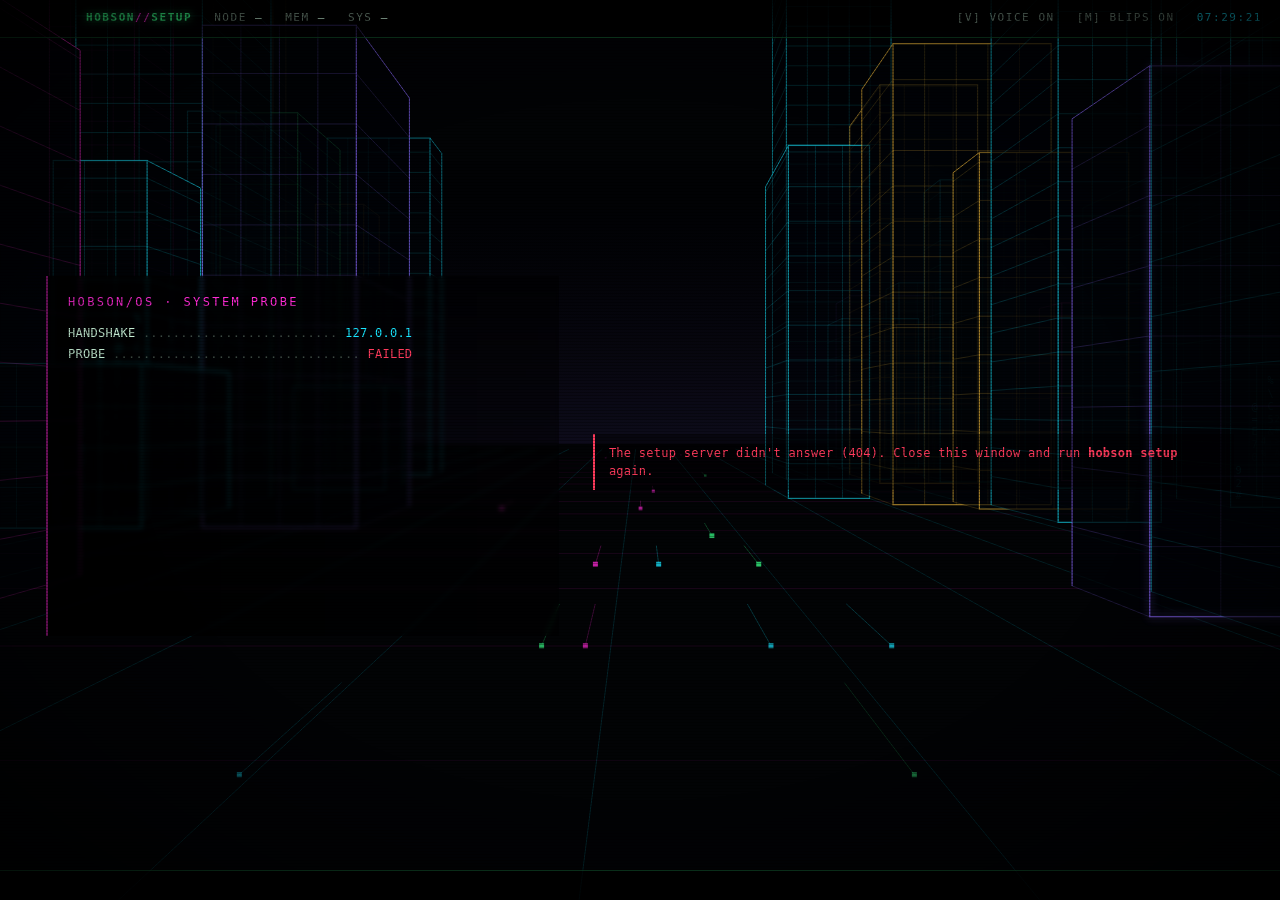
==== setup/ui/index.html @ dea203ab "A setup wizard, and a menu-bar icon for presence Installing opens a window with every choice: the en" ====
<!doctype html>
<html lang="en">
<head>
<meta charset="utf-8">
<meta name="viewport" content="width=device-width, initial-scale=1">
<title>Hobson Setup</title>
<link rel="stylesheet" href="wizard.css">
</head>
<body class="booting">
<canvas id="city" aria-hidden="true"></canvas>
<div id="app">
  <header id="top">
    <span class="brand">HOBSON<b>//</b>SETUP</span>
    <span>NODE <span class="v" id="t-node">—</span></span>
    <span>MEM <span class="v" id="t-mem">—</span></span>
    <span>SYS <span class="v" id="t-arch">—</span></span>
    <span class="sp"></span>
    <span class="sfx" id="t-voice">[V] VOICE ON</span>
    <span class="sfx" id="t-sfx">[M] BLIPS ON</span>
    <span class="clock" id="t-clock">--:--:--</span>
  </header>
  <nav id="rail"></nav>
  <main id="main"></main>
  <footer id="status">
    <div class="keys"><span><kbd>↑↓←→</kbd>MOVE</span><span><kbd>⏎</kbd>SELECT</span><span><kbd>ESC</kbd>BACK</span><span><kbd>P</kbd>PREVIEW VOICE</span></div>
    <div class="ticker" id="ticker"></div>
  </footer>
</div>
<script src="city.js"></script>
<script src="wizard.js"></script>
</body>
</html>
---- setup/ui/wizard.css ----
/* Hobson setup — a lo-fi terminal in a neon city.
   System monospace only: nothing is fetched, so the wizard looks the same
   offline, and no font host learns who is installing what. */

:root {
  --bg: #020305;
  --panel: rgba(4, 8, 12, 0.78);
  --panel-solid: #05090d;
  --ink: #d4ffe4;
  --dim: rgba(212, 255, 228, 0.52);
  --faint: rgba(212, 255, 228, 0.28);
  --green: #39ff88;
  --cyan: #19e6ff;
  --magenta: #ff2bd6;
  --violet: #8c6bff;
  --amber: #ffc640;
  --red: #ff3b5c;
  --line: rgba(57, 255, 136, 0.22);
  --line-hi: rgba(25, 230, 255, 0.75);
  --accent: var(--cyan);
  --mono: ui-monospace, "SF Mono", SFMono-Regular, Menlo, Monaco, "Cascadia Mono", monospace;
  color-scheme: dark;
}

* { box-sizing: border-box; }

html, body {
  margin: 0;
  height: 100%;
  overflow: hidden;
  background: var(--bg);
  color: var(--ink);
  font: 13px/1.5 var(--mono);
  letter-spacing: 0.02em;
  -webkit-font-smoothing: antialiased;
  user-select: none;
  cursor: default;
}

::selection { background: var(--magenta); color: #000; }

/* ── The city, and the glass in front of it ─────────────────────────── */

#city {
  position: fixed;
  inset: 0;
  width: 100%;
  height: 100%;
  z-index: 0;
  opacity: 0.55;
  transition: opacity 1.2s ease;
}
body.booting #city { opacity: 0.9; }

/* Scanlines, a vignette and a faint phosphor flicker: one layer each. */
body::after {
  content: "";
  position: fixed;
  inset: 0;
  z-index: 50;
  pointer-events: none;
  background:
    repeating-linear-gradient(to bottom, transparent 0, transparent 2px, rgba(0, 0, 0, 0.28) 2px, rgba(0, 0, 0, 0.28) 3px),
    radial-gradient(ellipse at center, transparent 55%, rgba(0, 0, 0, 0.72) 100%);
  animation: flicker 6s infinite steps(1);
}
@keyframes flicker {
  0%, 100% { opacity: 1; }
  41% { opacity: 0.93; }
  42% { opacity: 1; }
  77% { opacity: 0.96; }
  78% { opacity: 1; }
}

/* A slow bright band rolling down the tube. */
body::before {
  content: "";
  position: fixed;
  left: 0;
  right: 0;
  height: 18vh;
  top: -20vh;
  z-index: 49;
  pointer-events: none;
  background: linear-gradient(to bottom, transparent, rgba(25, 230, 255, 0.045), transparent);
  animation: roll 9s linear infinite;
}
@keyframes roll { to { top: 110vh; } }

/* ── Layout ─────────────────────────────────────────────────────────── */

#app {
  position: relative;
  z-index: 10;
  height: 100%;
  display: grid;
  grid-template-columns: 236px 1fr;
  grid-template-rows: 38px 1fr 30px;
  grid-template-areas: "top top" "rail main" "status status";
}

#top {
  grid-area: top;
  display: flex;
  align-items: center;
  gap: 22px;
  padding: 0 18px 0 86px; /* the traffic lights */
  border-bottom: 1px solid var(--line);
  background: linear-gradient(to bottom, rgba(0, 0, 0, 0.85), rgba(0, 0, 0, 0.55));
  font-size: 11px;
  color: var(--dim);
  text-transform: uppercase;
  letter-spacing: 0.14em;
  white-space: nowrap;
}
#top .brand { color: var(--green); font-weight: 700; text-shadow: 0 0 8px rgba(57, 255, 136, 0.7); }
#top .brand b { color: var(--magenta); text-shadow: 0 0 8px rgba(255, 43, 214, 0.8); }
#top .sp { flex: 1; }
#top .v { color: var(--ink); }
#top .clock { color: var(--cyan); }
#top .sfx { cursor: pointer; }
#top .sfx:hover { color: var(--ink); }

#rail {
  grid-area: rail;
  padding: 26px 0 20px 18px;
  background: linear-gradient(to right, rgba(0, 0, 0, 0.72), rgba(0, 0, 0, 0.35) 80%, transparent);
  display: flex;
  flex-direction: column;
  gap: 2px;
  transition: opacity 0.6s ease, transform 0.6s ease;
}
body.booting #rail, body.booting #status .keys { opacity: 0; transform: translateX(-12px); pointer-events: none; }

.rail-h {
  color: var(--faint);
  font-size: 10px;
  letter-spacing: 0.3em;
  margin: 0 0 12px 2px;
}
.mod {
  display: grid;
  grid-template-columns: 26px 1fr auto;
  align-items: center;
  padding: 7px 14px 7px 8px;
  color: var(--faint);
  font-size: 12px;
  letter-spacing: 0.16em;
  position: relative;
  border-left: 2px solid transparent;
  cursor: pointer;
  transition: color 0.2s, background 0.2s;
}
.mod:hover { color: var(--dim); }
.mod .n { font-size: 10px; color: var(--faint); }
.mod .st { font-size: 10px; letter-spacing: 0.05em; }
.mod.done { color: var(--dim); }
.mod.done .st { color: var(--green); }
.mod.skip .st { color: var(--faint); }
.mod.on {
  color: var(--ink);
  border-left-color: var(--accent);
  background: linear-gradient(to right, rgba(25, 230, 255, 0.14), transparent);
  text-shadow: 0 0 10px rgba(25, 230, 255, 0.6);
}
.mod.on .n { color: var(--accent); }
.mod.on .st { color: var(--accent); animation: blink 1s steps(1) infinite; }
.mod.locked { pointer-events: none; }

.rail-foot {
  margin-top: auto;
  padding: 12px 18px 0 10px;
  font-size: 10px;
  line-height: 1.7;
  color: var(--faint);
  letter-spacing: 0.08em;
}
.rail-foot .hex { color: rgba(25, 230, 255, 0.35); }

#main {
  grid-area: main;
  padding: 22px 26px 18px 10px;
  min-height: 0;
  display: flex;
}
body.booting #main { padding-left: 26px; grid-column: 1 / -1; }

#status {
  grid-area: status;
  display: flex;
  align-items: center;
  gap: 18px;
  padding: 0 18px;
  border-top: 1px solid var(--line);
  background: rgba(0, 0, 0, 0.7);
  font-size: 10.5px;
  color: var(--faint);
  letter-spacing: 0.12em;
  text-transform: uppercase;
  white-space: nowrap;
  overflow: hidden;
}
#status .keys { display: flex; gap: 18px; transition: opacity 0.6s; }
#status kbd {
  font: inherit;
  color: var(--ink);
  border: 1px solid var(--faint);
  padding: 0 5px;
  margin-right: 5px;
}
#status .ticker { flex: 1; text-align: right; overflow: hidden; text-overflow: ellipsis; color: rgba(57, 255, 136, 0.55); }

/* ── The terminal pane ──────────────────────────────────────────────── */

.pane {
  flex: 1;
  min-width: 0;
  display: flex;
  flex-direction: column;
  position: relative;
  border: 1px solid var(--line);
  background: var(--panel);
  backdrop-filter: blur(3px);
  -webkit-backdrop-filter: blur(3px);
  box-shadow: 0 0 0 1px rgba(0, 0, 0, 0.6), 0 0 40px rgba(25, 230, 255, 0.06) inset, 0 20px 60px rgba(0, 0, 0, 0.6);
}
/* Corner brackets. */
.pane::before, .pane::after {
  content: "";
  position: absolute;
  width: 16px;
  height: 16px;
  border: 2px solid var(--accent);
  pointer-events: none;
  filter: drop-shadow(0 0 4px var(--accent));
}
.pane::before { top: -2px; left: -2px; border-right: 0; border-bottom: 0; }
.pane::after { bottom: -2px; right: -2px; border-left: 0; border-top: 0; }

.pane-h {
  display: flex;
  align-items: center;
  gap: 14px;
  padding: 9px 16px;
  border-bottom: 1px solid var(--line);
  font-size: 11px;
  letter-spacing: 0.22em;
  color: var(--dim);
  text-transform: uppercase;
}
.pane-h .path { color: var(--accent); }
.pane-h .sp { flex: 1; }
.pane-h .dots i {
  display: inline-block;
  width: 7px;
  height: 7px;
  margin-left: 5px;
  background: var(--faint);
}
.pane-h .dots i:nth-child(1) { background: var(--magenta); box-shadow: 0 0 6px var(--magenta); }
.pane-h .dots i:nth-child(2) { background: var(--amber); box-shadow: 0 0 6px var(--amber); }
.pane-h .dots i:nth-child(3) { background: var(--green); box-shadow: 0 0 6px var(--green); }

.pane-b {
  flex: 1;
  min-height: 0;
  overflow-y: auto;
  padding: 22px 26px 18px;
  scrollbar-width: thin;
  scrollbar-color: var(--line) transparent;
}
.pane-b::-webkit-scrollbar { width: 6px; }
.pane-b::-webkit-scrollbar-thumb { background: var(--line); }

.pane-f {
  display: flex;
  align-items: center;
  gap: 12px;
  padding: 12px 16px;
  border-top: 1px solid var(--line);
}
.pane-f .sp { flex: 1; }
.pane-f .note { color: var(--faint); font-size: 11px; }

/* ── Type ───────────────────────────────────────────────────────────── */

.say {
  color: var(--green);
  font-size: 14px;
  margin: 0 0 22px;
  min-height: 1.5em;
  text-shadow: 0 0 8px rgba(57, 255, 136, 0.55);
}
.say .who { color: var(--magenta); text-shadow: 0 0 8px rgba(255, 43, 214, 0.6); margin-right: 8px; }
.say .cur, .cur {
  display: inline-block;
  width: 0.62em;
  height: 1.05em;
  vertical-align: -0.16em;
  margin-left: 2px;
  background: var(--green);
  box-shadow: 0 0 8px var(--green);
  animation: blink 1.05s steps(1) infinite;
}
@keyframes blink { 50% { opacity: 0; } }

h2.sec {
  margin: 24px 0 10px;
  font-size: 11px;
  font-weight: 400;
  letter-spacing: 0.3em;
  color: var(--dim);
  display: flex;
  align-items: center;
  gap: 12px;
}
h2.sec:first-of-type { margin-top: 0; }
h2.sec::after { content: ""; flex: 1; height: 1px; background: linear-gradient(to right, var(--line), transparent); }
h2.sec .hint { color: var(--faint); letter-spacing: 0.12em; }

p.lede { color: var(--dim); margin: 0 0 16px; max-width: 70ch; line-height: 1.65; }
.dim { color: var(--dim); }
.faint { color: var(--faint); }
.ok { color: var(--green); }
.warn { color: var(--amber); }
.bad { color: var(--red); }
.cy { color: var(--cyan); }
.mg { color: var(--magenta); }

/* ── Controls ───────────────────────────────────────────────────────── */

button { font: inherit; color: inherit; background: none; border: 0; padding: 0; text-align: left; cursor: pointer; }
button:focus { outline: none; }

.opt {
  position: relative;
  display: block;
  width: 100%;
  border: 1px solid var(--line);
  background: rgba(2, 4, 7, 0.72);
  backdrop-filter: blur(2px);
  -webkit-backdrop-filter: blur(2px);
  padding: 12px 14px;
  transition: border-color 0.15s, background 0.15s, box-shadow 0.15s;
  overflow: hidden;
}
.opt::before {
  /* the sweep on focus */
  content: "";
  position: absolute;
  inset: 0;
  background: linear-gradient(100deg, transparent 30%, rgba(25, 230, 255, 0.16) 50%, transparent 70%);
  transform: translateX(-100%);
  pointer-events: none;
}
.opt:hover { border-color: rgba(25, 230, 255, 0.45); }
.opt.focus {
  border-color: var(--cyan);
  box-shadow: 0 0 0 1px rgba(25, 230, 255, 0.35), 0 0 22px rgba(25, 230, 255, 0.18);
}
.opt.focus::before { animation: sweep 0.5s ease-out; }
@keyframes sweep { to { transform: translateX(100%); } }
.opt.sel {
  border-color: var(--green);
  background: linear-gradient(to right, rgba(57, 255, 136, 0.13), rgba(57, 255, 136, 0.03));
  box-shadow: 0 0 0 1px rgba(57, 255, 136, 0.3), 0 0 26px rgba(57, 255, 136, 0.14);
}
.opt.sel.focus { border-color: var(--cyan); box-shadow: 0 0 0 1px rgba(25, 230, 255, 0.5), 0 0 26px rgba(57, 255, 136, 0.2); }
.opt[disabled], .opt.off { opacity: 0.38; cursor: not-allowed; }

.grid { display: grid; gap: 12px; }
.g2 { grid-template-columns: repeat(2, 1fr); }
.g3 { grid-template-columns: repeat(3, 1fr); }
.g4 { grid-template-columns: repeat(4, 1fr); }

.card { min-height: 128px; display: flex; flex-direction: column; gap: 8px; }
.card .top { display: flex; align-items: baseline; gap: 10px; }
.card .key { color: var(--faint); font-size: 10px; }
.card .name { font-size: 15px; letter-spacing: 0.14em; font-weight: 700; color: var(--ink); }
.opt.sel .name { color: var(--green); text-shadow: 0 0 10px rgba(57, 255, 136, 0.6); }
.opt.focus .name { text-shadow: 0 0 10px rgba(25, 230, 255, 0.6); }
.card .desc { color: var(--dim); font-size: 12px; line-height: 1.55; flex: 1; }
.card .stats { display: flex; flex-wrap: wrap; gap: 4px 14px; font-size: 10.5px; color: var(--faint); letter-spacing: 0.08em; }
.card .stats b { color: var(--ink); font-weight: 400; }
.card .mark { position: absolute; top: 10px; right: 12px; font-size: 11px; color: var(--green); opacity: 0; }
.opt.sel .mark { opacity: 1; }

.tag {
  display: inline-block;
  font-size: 9.5px;
  letter-spacing: 0.16em;
  padding: 1px 6px;
  border: 1px solid currentColor;
  color: var(--dim);
  text-transform: uppercase;
  white-space: nowrap;
}
.tag.ok { color: var(--green); }
.tag.cy { color: var(--cyan); }
.tag.mg { color: var(--magenta); }
.tag.warn { color: var(--amber); }
.tag.bad { color: var(--red); }
.tag.fill { background: var(--green); color: #001a0c; border-color: var(--green); font-weight: 700; }

.meter { letter-spacing: -0.05em; }
.meter i { font-style: normal; color: var(--cyan); text-shadow: 0 0 6px rgba(25, 230, 255, 0.7); }
.meter u { text-decoration: none; color: var(--faint); }

/* Rows: toggles, models, devices. */
.row {
  display: grid;
  grid-template-columns: 34px 1fr auto;
  align-items: center;
  gap: 12px;
  padding: 11px 14px;
}
.row + .row { margin-top: 8px; }
.row .box { color: var(--faint); font-size: 13px; }
.opt.sel .box { color: var(--green); text-shadow: 0 0 8px var(--green); }
.row .t { font-size: 13px; letter-spacing: 0.1em; color: var(--ink); }
.row .d { color: var(--dim); font-size: 11.5px; margin-top: 2px; letter-spacing: 0.02em; }
.row .r { display: flex; gap: 8px; align-items: center; font-size: 11px; color: var(--faint); }

.seg { display: inline-flex; border: 1px solid var(--line); }
.seg button { padding: 5px 12px; font-size: 11px; letter-spacing: 0.14em; color: var(--dim); border-right: 1px solid var(--line); }
.seg button:last-child { border-right: 0; }
.seg button.sel { background: var(--green); color: #001a0c; font-weight: 700; }
.seg button.focus { box-shadow: inset 0 0 0 1px var(--cyan); color: var(--ink); }
.seg button.sel.focus { color: #001a0c; }

.chips { display: grid; grid-template-columns: repeat(auto-fill, minmax(150px, 1fr)); gap: 10px; }
.chip { padding: 10px 12px; display: flex; flex-direction: column; justify-content: flex-start; }
.chip .play { margin-top: auto; padding-top: 6px; }
.chip .name { font-size: 12.5px; letter-spacing: 0.12em; font-weight: 700; }
.chip .desc { color: var(--dim); font-size: 11px; line-height: 1.45; margin-top: 4px; min-height: 3em; }
.chip .play { margin-top: 6px; font-size: 10px; letter-spacing: 0.14em; color: var(--faint); }
.opt.focus .play { color: var(--cyan); }
.chip.speaking .play { color: var(--magenta); animation: blink 0.5s steps(1) infinite; }

.btn {
  display: inline-flex;
  align-items: center;
  gap: 10px;
  padding: 9px 18px;
  border: 1px solid var(--line-hi);
  color: var(--cyan);
  font-size: 12px;
  letter-spacing: 0.24em;
  text-transform: uppercase;
  background: rgba(25, 230, 255, 0.05);
  transition: background 0.15s, box-shadow 0.15s, color 0.15s;
}
.btn:hover, .btn.focus { background: rgba(25, 230, 255, 0.16); box-shadow: 0 0 20px rgba(25, 230, 255, 0.3); color: var(--ink); }
.btn.go { border-color: var(--green); color: var(--green); background: rgba(57, 255, 136, 0.06); }
.btn.go:hover, .btn.go.focus { background: var(--green); color: #001a0c; box-shadow: 0 0 26px rgba(57, 255, 136, 0.55); }
.btn.ghost { border-color: var(--line); color: var(--dim); background: none; }
.btn.ghost:hover, .btn.ghost.focus { color: var(--ink); border-color: var(--dim); box-shadow: none; background: rgba(255, 255, 255, 0.03); }
.btn[disabled] { opacity: 0.35; pointer-events: none; }
.btn .k { font-size: 10px; opacity: 0.6; letter-spacing: 0.1em; }

.field {
  display: flex;
  align-items: center;
  gap: 10px;
  border: 1px solid var(--line);
  background: rgba(0, 0, 0, 0.55);
  padding: 10px 12px;
}
.field.focus-within, .field:focus-within { border-color: var(--cyan); box-shadow: 0 0 18px rgba(25, 230, 255, 0.2); }
.field .p { color: var(--magenta); }
.field input {
  flex: 1;
  font: inherit;
  font-size: 13px;
  color: var(--green);
  background: none;
  border: 0;
  outline: none;
  caret-color: var(--green);
  letter-spacing: 0.08em;
  user-select: text;
}
.field input::placeholder { color: var(--faint); }

.box-note {
  border: 1px dashed var(--line);
  padding: 12px 14px;
  color: var(--dim);
  font-size: 11.5px;
  line-height: 1.65;
}
.box-note b { color: var(--ink); font-weight: 400; }
.box-note ul { margin: 6px 0 0; padding-left: 0; list-style: none; }
.box-note li::before { content: "› "; color: var(--cyan); }

.readout {
  font-size: 12px;
  padding: 10px 14px;
  border-left: 2px solid var(--line);
  background: rgba(0, 0, 0, 0.4);
  margin-top: 12px;
  min-height: 2.6em;
}
.readout.ok { border-left-color: var(--green); }
.readout.bad { border-left-color: var(--red); }
.readout.warn { border-left-color: var(--amber); }
.readout.busy { border-left-color: var(--cyan); }

.bar { white-space: pre; font-size: 12px; }
.bar i { font-style: normal; color: var(--green); text-shadow: 0 0 6px rgba(57, 255, 136, 0.6); }
.bar u { text-decoration: none; color: rgba(212, 255, 228, 0.14); }

/* ── Boot ───────────────────────────────────────────────────────────── */

.boot { flex: 1; display: grid; grid-template-columns: minmax(0, 1fr) minmax(0, 1.25fr); gap: 34px; align-items: center; padding: 0 20px; }
.bootlog {
  font-size: 12px;
  line-height: 1.75;
  color: var(--dim);
  align-self: center;
  min-height: 360px;
  padding: 16px 20px;
  border-left: 2px solid rgba(255, 43, 214, 0.5);
  background: linear-gradient(to right, rgba(0, 0, 0, 0.78), rgba(0, 0, 0, 0.45));
  backdrop-filter: blur(2px);
  -webkit-backdrop-filter: blur(2px);
}
.bootlog .l { white-space: pre; overflow: hidden; text-overflow: clip; }
.bootlog .l .k { color: var(--ink); }
.bootlog .l .v { float: right; }
.bootlog .head { color: var(--magenta); margin-bottom: 10px; letter-spacing: 0.2em; }

.hero { display: flex; flex-direction: column; gap: 22px; opacity: 0; transition: opacity 0.4s; }
.hero.in { opacity: 1; }

.logo { position: relative; margin: 0; line-height: 1; }
.logo pre {
  margin: 0;
  font: 700 17px/1.02 var(--mono);
  letter-spacing: 0;
  color: var(--ink);
  white-space: pre;
  text-shadow: 0 0 12px rgba(57, 255, 136, 0.55), 0 0 2px #fff;
}
.logo pre.c, .logo pre.m { position: absolute; inset: 0; mix-blend-mode: screen; opacity: 0.85; text-shadow: none; }
.logo pre.c { color: var(--cyan); transform: translate(-2px, 0); animation: jit-c 3.4s infinite steps(1); }
.logo pre.m { color: var(--magenta); transform: translate(2px, 0); animation: jit-m 3.4s infinite steps(1); }
.logo pre.main { position: relative; color: #eafff2; }
@keyframes jit-c {
  0%, 100% { transform: translate(-2px, 0); clip-path: inset(0 0 0 0); }
  12% { transform: translate(-7px, 1px); clip-path: inset(20% 0 55% 0); }
  13% { transform: translate(-2px, 0); clip-path: inset(0 0 0 0); }
  61% { transform: translate(5px, -1px); clip-path: inset(62% 0 8% 0); }
  62% { transform: translate(-2px, 0); clip-path: inset(0 0 0 0); }
}
@keyframes jit-m {
  0%, 100% { transform: translate(2px, 0); clip-path: inset(0 0 0 0); }
  12% { transform: translate(8px, -1px); clip-path: inset(48% 0 22% 0); }
  13% { transform: translate(2px, 0); clip-path: inset(0 0 0 0); }
  61% { transform: translate(-6px, 1px); clip-path: inset(5% 0 70% 0); }
  62% { transform: translate(2px, 0); clip-path: inset(0 0 0 0); }
}
.tagline { color: var(--dim); font-size: 13px; letter-spacing: 0.06em; line-height: 1.7; max-width: 58ch; }
.tagline b { color: var(--cyan); font-weight: 400; }

.modes { display: grid; grid-template-columns: 1fr 1fr; gap: 14px; }
.modes .opt { padding: 16px 18px; }
.modes .name { font-size: 18px; letter-spacing: 0.3em; }
.modes .desc { margin-top: 8px; }

/* ── Loadout (express) ──────────────────────────────────────────────── */

.loadout { display: grid; grid-template-columns: 150px 1fr auto; border: 1px solid var(--line); }
.loadout > div { padding: 8px 14px; border-bottom: 1px solid rgba(57, 255, 136, 0.1); }
.loadout > div:nth-last-child(-n+3) { border-bottom: 0; }
.loadout .k { color: var(--faint); letter-spacing: 0.2em; font-size: 11px; }
.loadout .v { color: var(--ink); letter-spacing: 0.06em; }
.loadout .v small { display: block; color: var(--dim); font-size: 11px; letter-spacing: 0.02em; margin-top: 2px; }
.loadout .x { text-align: right; }

/* ── Commit ─────────────────────────────────────────────────────────── */

.diff { font-size: 12.5px; line-height: 1.9; border: 1px solid var(--line); padding: 10px 16px; background: rgba(0, 0, 0, 0.4); }
.diff .a { color: var(--green); }
.diff .a::before { content: "+ "; }
.diff .s { color: var(--magenta); }
.diff .s::before { content: "# "; }
.diff .n { color: var(--faint); }
.diff .n::before { content: "= "; }
.diff .kk { display: inline-block; min-width: 25ch; color: var(--ink); }

.tasks { margin-top: 6px; }
.task { display: grid; grid-template-columns: 70px 1fr auto; gap: 12px; align-items: center; padding: 8px 0; border-bottom: 1px solid rgba(57, 255, 136, 0.08); font-size: 12.5px; }
.task .s { font-size: 11px; letter-spacing: 0.1em; color: var(--faint); }
.task.run .s { color: var(--cyan); }
.task.ok .s { color: var(--green); }
.task.fail .s { color: var(--red); }
.task.skip .s { color: var(--amber); }
.task .lbl { color: var(--ink); }
.task .lbl small { display: block; color: var(--dim); font-size: 11px; }
.task .bar { color: var(--faint); }

/* ── Phone ──────────────────────────────────────────────────────────── */

.phone-stage { display: grid; grid-template-columns: 240px 1fr; gap: 28px; align-items: center; }
.phone3d { height: 230px; perspective: 700px; display: grid; place-items: center; margin-top: -20px; }
.phone {
  width: 118px;
  height: 236px;
  position: relative;
  transform-style: preserve-3d;
  transform: rotateX(58deg) rotateZ(-24deg);
  transition: transform 0.9s cubic-bezier(0.6, -0.2, 0.3, 1.3);
}
.phone.down { transform: rotateX(58deg) rotateZ(-24deg) rotateY(180deg); }
.phone .face, .phone .back {
  position: absolute;
  inset: 0;
  border: 2px solid var(--cyan);
  border-radius: 16px;
  backface-visibility: hidden;
  box-shadow: 0 0 18px rgba(25, 230, 255, 0.5), inset 0 0 18px rgba(25, 230, 255, 0.25);
  background: repeating-linear-gradient(to bottom, rgba(25, 230, 255, 0.08) 0 1px, transparent 1px 9px), rgba(0, 10, 16, 0.8);
}
.phone .face::after {
  content: "CAM ON";
  position: absolute;
  inset: auto 0 44% 0;
  text-align: center;
  font-size: 11px;
  letter-spacing: 0.3em;
  color: var(--green);
  text-shadow: 0 0 8px var(--green);
}
.phone .face::before { content: ""; position: absolute; top: 10px; left: 50%; width: 10px; height: 10px; margin-left: -5px; border-radius: 50%; border: 2px solid var(--green); box-shadow: 0 0 8px var(--green); }
.phone .back { transform: rotateY(180deg); border-color: var(--magenta); box-shadow: 0 0 18px rgba(255, 43, 214, 0.5), inset 0 0 18px rgba(255, 43, 214, 0.25);
  background: repeating-linear-gradient(45deg, rgba(255, 43, 214, 0.1) 0 1px, transparent 1px 10px), rgba(16, 0, 12, 0.8); }
.phone .back::after { content: "CAM OFF"; position: absolute; inset: auto 0 44% 0; text-align: center; font-size: 11px; letter-spacing: 0.3em; color: var(--magenta); text-shadow: 0 0 8px var(--magenta); }
.phone-shadow { position: absolute; width: 150px; height: 60px; border-radius: 50%; background: radial-gradient(rgba(25, 230, 255, 0.25), transparent 70%); transform: translateY(120px); filter: blur(6px); }
.phone.unknown .face, .phone.unknown .back { border-color: var(--faint); box-shadow: none; }

.steps { display: flex; flex-direction: column; gap: 10px; }
.step { display: grid; grid-template-columns: 28px 1fr auto; gap: 10px; align-items: center; padding: 10px 14px; border: 1px solid var(--line); background: rgba(0, 0, 0, 0.35); }
.step .i { color: var(--faint); }
.step.now { border-color: var(--cyan); box-shadow: 0 0 18px rgba(25, 230, 255, 0.15); }
.step.now .i { color: var(--cyan); animation: blink 0.9s steps(1) infinite; }
.step.ok { border-color: rgba(57, 255, 136, 0.5); }
.step.ok .i { color: var(--green); }
.step .s { font-size: 11px; letter-spacing: 0.1em; }

/* ── Presence icons ─────────────────────────────────────────────────── */

.eye { width: 54px; height: 30px; position: relative; margin-bottom: 4px; }
.eye svg { width: 100%; height: 100%; overflow: visible; }
.eye .lid { fill: none; stroke: var(--cyan); stroke-width: 1.5; filter: drop-shadow(0 0 4px var(--cyan)); }
.eye .pupil { fill: var(--cyan); filter: drop-shadow(0 0 5px var(--cyan)); }
.eye.shut .pupil { opacity: 0; }
.eye.auto .pupil { animation: peek 5s infinite; }
@keyframes peek { 0%, 70%, 100% { opacity: 0; } 76%, 94% { opacity: 1; } }
.eye.cont .sweep { stroke: var(--magenta); stroke-width: 1; opacity: 0.8; transform-origin: 27px 15px; animation: spin 2.6s linear infinite; }
@keyframes spin { to { transform: rotate(360deg); } }

/* ── Final ──────────────────────────────────────────────────────────── */

.final { flex: 1; display: grid; place-items: center; text-align: center; }
.final > div {
  padding: 34px 56px 30px;
  background: radial-gradient(ellipse at center, rgba(0, 0, 0, 0.86) 0%, rgba(0, 0, 0, 0.7) 60%, transparent 100%);
}
.final .big {
  font-size: 44px;
  font-weight: 800;
  letter-spacing: 0.34em;
  color: var(--green);
  text-shadow: 0 0 18px rgba(57, 255, 136, 0.8), 3px 0 rgba(255, 43, 214, 0.6), -3px 0 rgba(25, 230, 255, 0.6);
  animation: breathe 3s ease-in-out infinite;
}
@keyframes breathe { 50% { text-shadow: 0 0 30px rgba(57, 255, 136, 1), 4px 0 rgba(255, 43, 214, 0.7), -4px 0 rgba(25, 230, 255, 0.7); } }
.final .sub { color: var(--dim); margin-top: 14px; letter-spacing: 0.12em; }
.final .sum { margin: 26px auto 0; text-align: left; display: inline-grid; grid-template-columns: auto auto; gap: 4px 28px; font-size: 12px; }
.final .sum .k { color: var(--faint); letter-spacing: 0.2em; }

/* ── Transitions ────────────────────────────────────────────────────── */

.glitch-out { animation: tear 0.22s steps(4) forwards; }
@keyframes tear {
  0% { clip-path: inset(0 0 0 0); transform: none; filter: none; }
  25% { clip-path: inset(10% 0 60% 0); transform: translateX(-14px); filter: hue-rotate(90deg); }
  50% { clip-path: inset(55% 0 12% 0); transform: translateX(12px); filter: hue-rotate(200deg) saturate(3); }
  75% { clip-path: inset(30% 0 40% 0); transform: translateX(-6px); }
  100% { clip-path: inset(50% 0 50% 0); transform: none; opacity: 0; }
}
.glitch-in { animation: untear 0.32s steps(5); }
@keyframes untear {
  0% { clip-path: inset(48% 0 48% 0); opacity: 0.2; transform: translateX(8px); filter: saturate(3) hue-rotate(-60deg); }
  40% { clip-path: inset(20% 0 30% 0); opacity: 0.8; transform: translateX(-6px); }
  70% { clip-path: inset(0 0 8% 0); transform: translateX(3px); }
  100% { clip-path: inset(0 0 0 0); opacity: 1; transform: none; filter: none; }
}

body.hack #city { filter: hue-rotate(0deg) saturate(2); animation: hack 1.2s linear 3; opacity: 1; }
@keyframes hack { to { filter: hue-rotate(360deg) saturate(2); } }

.toast {
  position: fixed;
  z-index: 60;
  left: 50%;
  top: 56px;
  transform: translateX(-50%);
  padding: 8px 18px;
  border: 1px solid var(--magenta);
  color: var(--magenta);
  background: rgba(10, 0, 8, 0.9);
  letter-spacing: 0.3em;
  font-size: 12px;
  text-shadow: 0 0 8px var(--magenta);
  box-shadow: 0 0 26px rgba(255, 43, 214, 0.4);
  animation: toast 2.4s forwards;
  pointer-events: none;
}
@keyframes toast { 0% { opacity: 0; top: 40px; } 10%, 80% { opacity: 1; top: 56px; } 100% { opacity: 0; } }

@media (prefers-reduced-motion: reduce) {
  *, *::before, *::after { animation-duration: 0.001s !important; animation-iteration-count: 1 !important; transition-duration: 0.001s !important; }
}
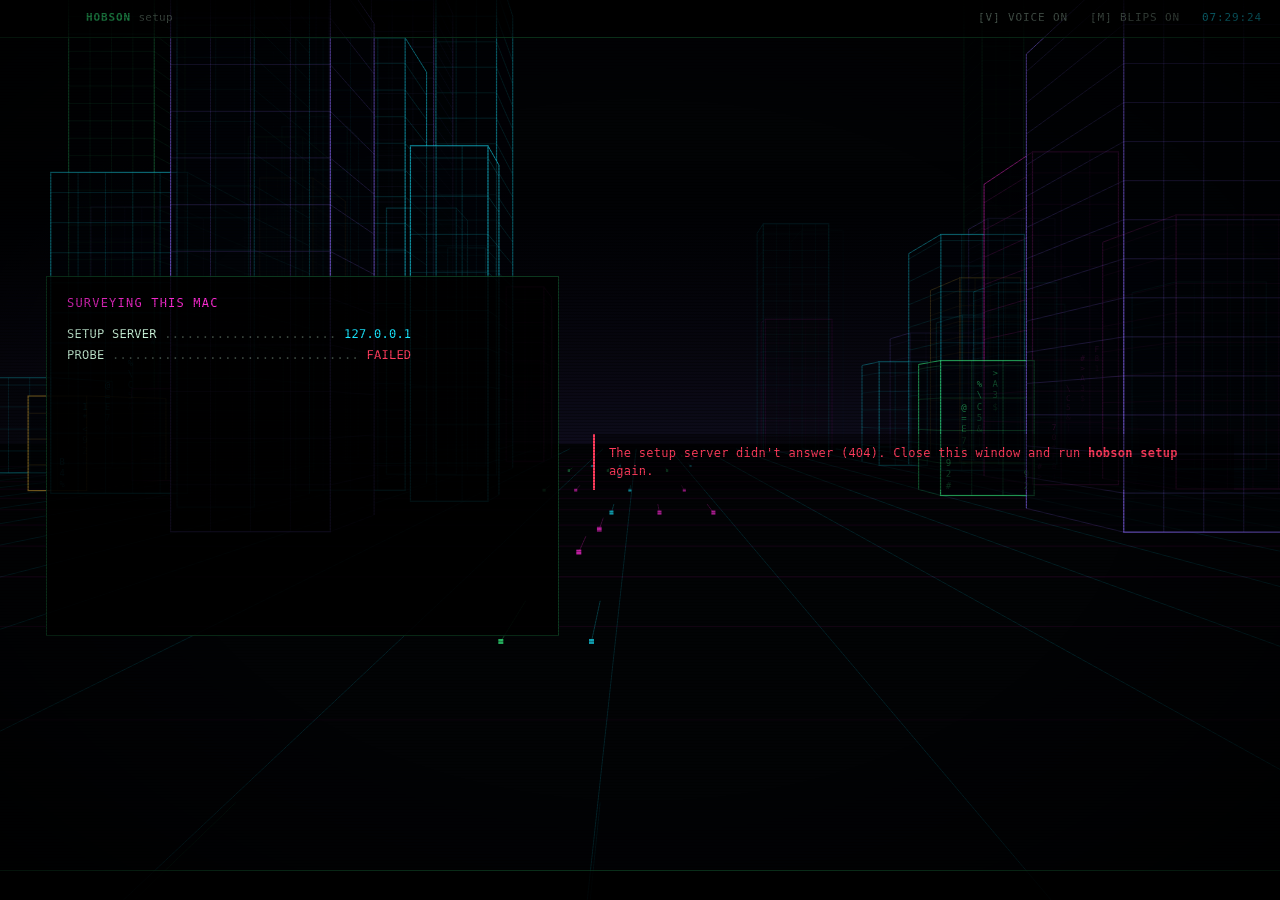
==== commit 1bb5f8ba: "A quieter setup wizard with pictures, a sandbox, and guarded TTS daemons" ====
--- a/setup/ui/index.html
+++ b/setup/ui/index.html
@@ -10,10 +10,8 @@
 <canvas id="city" aria-hidden="true"></canvas>
 <div id="app">
   <header id="top">
-    <span class="brand">HOBSON<b>//</b>SETUP</span>
-    <span>NODE <span class="v" id="t-node">—</span></span>
-    <span>MEM <span class="v" id="t-mem">—</span></span>
-    <span>SYS <span class="v" id="t-arch">—</span></span>
+    <span class="brand">HOBSON <b>setup</b></span>
+    <span class="v" id="t-node"></span>
     <span class="sp"></span>
     <span class="sfx" id="t-voice">[V] VOICE ON</span>
     <span class="sfx" id="t-sfx">[M] BLIPS ON</span>
@@ -27,6 +25,7 @@
   </footer>
 </div>
 <script src="city.js"></script>
+<script src="art.js"></script>
 <script src="wizard.js"></script>
 </body>
 </html>
--- a/setup/ui/wizard.css
+++ b/setup/ui/wizard.css
@@ -4,7 +4,7 @@
 
 :root {
   --bg: #020305;
-  --panel: rgba(4, 8, 12, 0.78);
+  --panel: rgba(3, 6, 9, 0.93);
   --panel-solid: #05090d;
   --ink: #d4ffe4;
   --dim: rgba(212, 255, 228, 0.52);
@@ -72,20 +72,6 @@
   78% { opacity: 1; }
 }
 
-/* A slow bright band rolling down the tube. */
-body::before {
-  content: "";
-  position: fixed;
-  left: 0;
-  right: 0;
-  height: 18vh;
-  top: -20vh;
-  z-index: 49;
-  pointer-events: none;
-  background: linear-gradient(to bottom, transparent, rgba(25, 230, 255, 0.045), transparent);
-  animation: roll 9s linear infinite;
-}
-@keyframes roll { to { top: 110vh; } }
 
 /* ── Layout ─────────────────────────────────────────────────────────── */
 
@@ -110,11 +96,11 @@
   font-size: 11px;
   color: var(--dim);
   text-transform: uppercase;
-  letter-spacing: 0.14em;
+  letter-spacing: 0.08em;
   white-space: nowrap;
 }
-#top .brand { color: var(--green); font-weight: 700; text-shadow: 0 0 8px rgba(57, 255, 136, 0.7); }
-#top .brand b { color: var(--magenta); text-shadow: 0 0 8px rgba(255, 43, 214, 0.8); }
+#top .brand { color: var(--green); font-weight: 700; }
+#top .brand b { color: var(--dim); font-weight: 400; text-transform: none; letter-spacing: 0.02em; }
 #top .sp { flex: 1; }
 #top .v { color: var(--ink); }
 #top .clock { color: var(--cyan); }
@@ -135,7 +121,7 @@
 .rail-h {
   color: var(--faint);
   font-size: 10px;
-  letter-spacing: 0.3em;
+  letter-spacing: 0.12em;
   margin: 0 0 12px 2px;
 }
 .mod {
@@ -145,7 +131,7 @@
   padding: 7px 14px 7px 8px;
   color: var(--faint);
   font-size: 12px;
-  letter-spacing: 0.16em;
+  letter-spacing: 0.08em;
   position: relative;
   border-left: 2px solid transparent;
   cursor: pointer;
@@ -157,14 +143,8 @@
 .mod.done { color: var(--dim); }
 .mod.done .st { color: var(--green); }
 .mod.skip .st { color: var(--faint); }
-.mod.on {
-  color: var(--ink);
-  border-left-color: var(--accent);
-  background: linear-gradient(to right, rgba(25, 230, 255, 0.14), transparent);
-  text-shadow: 0 0 10px rgba(25, 230, 255, 0.6);
-}
-.mod.on .n { color: var(--accent); }
-.mod.on .st { color: var(--accent); animation: blink 1s steps(1) infinite; }
+.mod.on { color: #00161a; border-left-color: var(--accent); background: var(--accent); }
+.mod.on .n, .mod.on .st { color: #00161a; }
 .mod.locked { pointer-events: none; }
 
 .rail-foot {
@@ -195,7 +175,7 @@
   background: rgba(0, 0, 0, 0.7);
   font-size: 10.5px;
   color: var(--faint);
-  letter-spacing: 0.12em;
+  letter-spacing: 0.06em;
   text-transform: uppercase;
   white-space: nowrap;
   overflow: hidden;
@@ -220,22 +200,8 @@
   position: relative;
   border: 1px solid var(--line);
   background: var(--panel);
-  backdrop-filter: blur(3px);
-  -webkit-backdrop-filter: blur(3px);
-  box-shadow: 0 0 0 1px rgba(0, 0, 0, 0.6), 0 0 40px rgba(25, 230, 255, 0.06) inset, 0 20px 60px rgba(0, 0, 0, 0.6);
-}
-/* Corner brackets. */
-.pane::before, .pane::after {
-  content: "";
-  position: absolute;
-  width: 16px;
-  height: 16px;
-  border: 2px solid var(--accent);
-  pointer-events: none;
-  filter: drop-shadow(0 0 4px var(--accent));
-}
-.pane::before { top: -2px; left: -2px; border-right: 0; border-bottom: 0; }
-.pane::after { bottom: -2px; right: -2px; border-left: 0; border-top: 0; }
+  box-shadow: 0 20px 60px rgba(0, 0, 0, 0.6);
+}
 
 .pane-h {
   display: flex;
@@ -244,22 +210,13 @@
   padding: 9px 16px;
   border-bottom: 1px solid var(--line);
   font-size: 11px;
-  letter-spacing: 0.22em;
+  letter-spacing: 0.1em;
   color: var(--dim);
   text-transform: uppercase;
 }
 .pane-h .path { color: var(--accent); }
 .pane-h .sp { flex: 1; }
-.pane-h .dots i {
-  display: inline-block;
-  width: 7px;
-  height: 7px;
-  margin-left: 5px;
-  background: var(--faint);
-}
-.pane-h .dots i:nth-child(1) { background: var(--magenta); box-shadow: 0 0 6px var(--magenta); }
-.pane-h .dots i:nth-child(2) { background: var(--amber); box-shadow: 0 0 6px var(--amber); }
-.pane-h .dots i:nth-child(3) { background: var(--green); box-shadow: 0 0 6px var(--green); }
+.pane-h .of { color: var(--faint); text-transform: none; letter-spacing: 0.02em; }
 
 .pane-b {
   flex: 1;
@@ -289,9 +246,9 @@
   font-size: 14px;
   margin: 0 0 22px;
   min-height: 1.5em;
-  text-shadow: 0 0 8px rgba(57, 255, 136, 0.55);
-}
-.say .who { color: var(--magenta); text-shadow: 0 0 8px rgba(255, 43, 214, 0.6); margin-right: 8px; }
+  text-shadow: 0 0 6px rgba(57, 255, 136, 0.35);
+}
+.say .who { color: var(--magenta); margin-right: 8px; }
 .say .cur, .cur {
   display: inline-block;
   width: 0.62em;
@@ -308,15 +265,15 @@
   margin: 24px 0 10px;
   font-size: 11px;
   font-weight: 400;
-  letter-spacing: 0.3em;
+  letter-spacing: 0.12em;
   color: var(--dim);
   display: flex;
   align-items: center;
   gap: 12px;
 }
 h2.sec:first-of-type { margin-top: 0; }
-h2.sec::after { content: ""; flex: 1; height: 1px; background: linear-gradient(to right, var(--line), transparent); }
-h2.sec .hint { color: var(--faint); letter-spacing: 0.12em; }
+h2.sec::after { content: ""; flex: 1; height: 1px; background: var(--line); }
+h2.sec .hint { color: var(--faint); letter-spacing: 0.01em; }
 
 p.lede { color: var(--dim); margin: 0 0 16px; max-width: 70ch; line-height: 1.65; }
 .dim { color: var(--dim); }
@@ -337,35 +294,15 @@
   display: block;
   width: 100%;
   border: 1px solid var(--line);
-  background: rgba(2, 4, 7, 0.72);
-  backdrop-filter: blur(2px);
-  -webkit-backdrop-filter: blur(2px);
+  background: rgba(2, 4, 7, 0.9);
   padding: 12px 14px;
   transition: border-color 0.15s, background 0.15s, box-shadow 0.15s;
   overflow: hidden;
 }
-.opt::before {
-  /* the sweep on focus */
-  content: "";
-  position: absolute;
-  inset: 0;
-  background: linear-gradient(100deg, transparent 30%, rgba(25, 230, 255, 0.16) 50%, transparent 70%);
-  transform: translateX(-100%);
-  pointer-events: none;
-}
 .opt:hover { border-color: rgba(25, 230, 255, 0.45); }
-.opt.focus {
-  border-color: var(--cyan);
-  box-shadow: 0 0 0 1px rgba(25, 230, 255, 0.35), 0 0 22px rgba(25, 230, 255, 0.18);
-}
-.opt.focus::before { animation: sweep 0.5s ease-out; }
-@keyframes sweep { to { transform: translateX(100%); } }
-.opt.sel {
-  border-color: var(--green);
-  background: linear-gradient(to right, rgba(57, 255, 136, 0.13), rgba(57, 255, 136, 0.03));
-  box-shadow: 0 0 0 1px rgba(57, 255, 136, 0.3), 0 0 26px rgba(57, 255, 136, 0.14);
-}
-.opt.sel.focus { border-color: var(--cyan); box-shadow: 0 0 0 1px rgba(25, 230, 255, 0.5), 0 0 26px rgba(57, 255, 136, 0.2); }
+.opt.focus { border-color: var(--cyan); box-shadow: 0 0 0 1px var(--cyan); }
+.opt.sel { border-color: var(--green); background: rgba(57, 255, 136, 0.08); }
+.opt.sel.focus { border-color: var(--cyan); box-shadow: 0 0 0 1px var(--cyan); }
 .opt[disabled], .opt.off { opacity: 0.38; cursor: not-allowed; }
 
 .grid { display: grid; gap: 12px; }
@@ -376,9 +313,8 @@
 .card { min-height: 128px; display: flex; flex-direction: column; gap: 8px; }
 .card .top { display: flex; align-items: baseline; gap: 10px; }
 .card .key { color: var(--faint); font-size: 10px; }
-.card .name { font-size: 15px; letter-spacing: 0.14em; font-weight: 700; color: var(--ink); }
-.opt.sel .name { color: var(--green); text-shadow: 0 0 10px rgba(57, 255, 136, 0.6); }
-.opt.focus .name { text-shadow: 0 0 10px rgba(25, 230, 255, 0.6); }
+.card .name { font-size: 15px; letter-spacing: 0.06em; font-weight: 700; color: var(--ink); }
+.opt.sel .name { color: var(--green); }
 .card .desc { color: var(--dim); font-size: 12px; line-height: 1.55; flex: 1; }
 .card .stats { display: flex; flex-wrap: wrap; gap: 4px 14px; font-size: 10.5px; color: var(--faint); letter-spacing: 0.08em; }
 .card .stats b { color: var(--ink); font-weight: 400; }
@@ -388,7 +324,7 @@
 .tag {
   display: inline-block;
   font-size: 9.5px;
-  letter-spacing: 0.16em;
+  letter-spacing: 0.06em;
   padding: 1px 6px;
   border: 1px solid currentColor;
   color: var(--dim);
@@ -403,7 +339,7 @@
 .tag.fill { background: var(--green); color: #001a0c; border-color: var(--green); font-weight: 700; }
 
 .meter { letter-spacing: -0.05em; }
-.meter i { font-style: normal; color: var(--cyan); text-shadow: 0 0 6px rgba(25, 230, 255, 0.7); }
+.meter i { font-style: normal; color: var(--cyan); }
 .meter u { text-decoration: none; color: var(--faint); }
 
 /* Rows: toggles, models, devices. */
@@ -416,13 +352,13 @@
 }
 .row + .row { margin-top: 8px; }
 .row .box { color: var(--faint); font-size: 13px; }
-.opt.sel .box { color: var(--green); text-shadow: 0 0 8px var(--green); }
-.row .t { font-size: 13px; letter-spacing: 0.1em; color: var(--ink); }
+.opt.sel .box { color: var(--green); }
+.row .t { font-size: 13px; letter-spacing: 0.05em; color: var(--ink); }
 .row .d { color: var(--dim); font-size: 11.5px; margin-top: 2px; letter-spacing: 0.02em; }
 .row .r { display: flex; gap: 8px; align-items: center; font-size: 11px; color: var(--faint); }
 
 .seg { display: inline-flex; border: 1px solid var(--line); }
-.seg button { padding: 5px 12px; font-size: 11px; letter-spacing: 0.14em; color: var(--dim); border-right: 1px solid var(--line); }
+.seg button { padding: 5px 12px; font-size: 11px; letter-spacing: 0.06em; color: var(--dim); border-right: 1px solid var(--line); }
 .seg button:last-child { border-right: 0; }
 .seg button.sel { background: var(--green); color: #001a0c; font-weight: 700; }
 .seg button.focus { box-shadow: inset 0 0 0 1px var(--cyan); color: var(--ink); }
@@ -431,9 +367,9 @@
 .chips { display: grid; grid-template-columns: repeat(auto-fill, minmax(150px, 1fr)); gap: 10px; }
 .chip { padding: 10px 12px; display: flex; flex-direction: column; justify-content: flex-start; }
 .chip .play { margin-top: auto; padding-top: 6px; }
-.chip .name { font-size: 12.5px; letter-spacing: 0.12em; font-weight: 700; }
+.chip .name { font-size: 12.5px; letter-spacing: 0.05em; font-weight: 700; }
 .chip .desc { color: var(--dim); font-size: 11px; line-height: 1.45; margin-top: 4px; min-height: 3em; }
-.chip .play { margin-top: 6px; font-size: 10px; letter-spacing: 0.14em; color: var(--faint); }
+.chip .play { margin-top: 6px; font-size: 10px; letter-spacing: 0.04em; color: var(--faint); }
 .opt.focus .play { color: var(--cyan); }
 .chip.speaking .play { color: var(--magenta); animation: blink 0.5s steps(1) infinite; }
 
@@ -445,14 +381,14 @@
   border: 1px solid var(--line-hi);
   color: var(--cyan);
   font-size: 12px;
-  letter-spacing: 0.24em;
+  letter-spacing: 0.1em;
   text-transform: uppercase;
   background: rgba(25, 230, 255, 0.05);
-  transition: background 0.15s, box-shadow 0.15s, color 0.15s;
-}
-.btn:hover, .btn.focus { background: rgba(25, 230, 255, 0.16); box-shadow: 0 0 20px rgba(25, 230, 255, 0.3); color: var(--ink); }
+  transition: background 0.15s, color 0.15s;
+}
+.btn:hover, .btn.focus { background: rgba(25, 230, 255, 0.16); color: var(--ink); }
 .btn.go { border-color: var(--green); color: var(--green); background: rgba(57, 255, 136, 0.06); }
-.btn.go:hover, .btn.go.focus { background: var(--green); color: #001a0c; box-shadow: 0 0 26px rgba(57, 255, 136, 0.55); }
+.btn.go:hover, .btn.go.focus { background: var(--green); color: #001a0c; }
 .btn.ghost { border-color: var(--line); color: var(--dim); background: none; }
 .btn.ghost:hover, .btn.ghost.focus { color: var(--ink); border-color: var(--dim); box-shadow: none; background: rgba(255, 255, 255, 0.03); }
 .btn[disabled] { opacity: 0.35; pointer-events: none; }
@@ -466,7 +402,7 @@
   background: rgba(0, 0, 0, 0.55);
   padding: 10px 12px;
 }
-.field.focus-within, .field:focus-within { border-color: var(--cyan); box-shadow: 0 0 18px rgba(25, 230, 255, 0.2); }
+.field.focus-within, .field:focus-within { border-color: var(--cyan); }
 .field .p { color: var(--magenta); }
 .field input {
   flex: 1;
@@ -507,8 +443,40 @@
 .readout.busy { border-left-color: var(--cyan); }
 
 .bar { white-space: pre; font-size: 12px; }
-.bar i { font-style: normal; color: var(--green); text-shadow: 0 0 6px rgba(57, 255, 136, 0.6); }
+.bar i { font-style: normal; color: var(--green); }
 .bar u { text-decoration: none; color: rgba(212, 255, 228, 0.14); }
+
+/* Engines, listed the way BRAIN lists models. */
+.row.eng { grid-template-columns: 34px 118px 74px 1fr 76px 96px; }
+.row.eng .how { color: var(--dim); font-size: 11.5px; }
+.row.eng .sz { text-align: right; font-variant-numeric: tabular-nums; color: var(--ink); }
+.eng-h { display: grid; grid-template-columns: 34px 118px 74px 1fr 76px 96px; gap: 12px; padding: 0 14px 6px; font-size: 10.5px; color: var(--faint); }
+.eng-h .sz { text-align: right; }
+p.eng-desc { color: var(--dim); margin: 10px 0 0; max-width: 72ch; line-height: 1.6; }
+
+/* ── The monitor (art.js) ───────────────────────────────────────────── */
+
+.mon-slot { margin: 22px 18px 0 2px; }
+.monitor { width: 196px; border: 1px solid var(--line); background: #000; }
+.monitor.off { display: none; }
+.monitor canvas { display: block; width: 196px; height: 130px; }
+.monitor .cap { display: flex; justify-content: space-between; padding: 4px 8px; font-size: 10px; color: var(--faint); border-top: 1px solid var(--line); letter-spacing: 0.06em; }
+body.booting .mon-slot { display: none; }
+
+/* ── The cutscene (art.js) ──────────────────────────────────────────── */
+
+#cut { position: fixed; inset: 0; z-index: 45; background: #000; transition: background 0.24s; }
+#cut canvas { position: absolute; left: 0; top: 0; width: 100vw; height: 100vh; object-fit: cover; image-rendering: pixelated; transform-origin: 0 0; transition: transform 0.24s cubic-bezier(0.6, 0, 0.3, 1); }
+#cut .card { position: absolute; left: 56px; bottom: 64px; transition: opacity 0.12s; }
+#cut .n { color: var(--ink); font-size: 13px; letter-spacing: 0.1em; margin-bottom: 8px; text-shadow: 0 1px 0 #000, 0 0 10px #000; }
+#cut .t { position: relative; font: 700 76px/1 var(--mono); letter-spacing: 0.02em; }
+#cut .t span { display: block; }
+#cut .t .main { position: relative; color: #eafff2; text-shadow: 0 0 14px rgba(0, 0, 0, 0.9), 0 0 2px #fff; }
+#cut .t .c, #cut .t .m { position: absolute; inset: 0; mix-blend-mode: screen; opacity: 0.85; }
+#cut .t .c { color: var(--cyan); transform: translate(-3px, 0); animation: jit-c 3.4s infinite steps(1); }
+#cut .t .m { color: var(--magenta); transform: translate(3px, 0); animation: jit-m 3.4s infinite steps(1); }
+#cut.out { background: transparent; pointer-events: none; }
+#cut.out .card { opacity: 0; }
 
 /* ── Boot ───────────────────────────────────────────────────────────── */
 
@@ -520,15 +488,13 @@
   align-self: center;
   min-height: 360px;
   padding: 16px 20px;
-  border-left: 2px solid rgba(255, 43, 214, 0.5);
-  background: linear-gradient(to right, rgba(0, 0, 0, 0.78), rgba(0, 0, 0, 0.45));
-  backdrop-filter: blur(2px);
-  -webkit-backdrop-filter: blur(2px);
+  border: 1px solid var(--line);
+  background: rgba(0, 0, 0, 0.86);
 }
 .bootlog .l { white-space: pre; overflow: hidden; text-overflow: clip; }
 .bootlog .l .k { color: var(--ink); }
 .bootlog .l .v { float: right; }
-.bootlog .head { color: var(--magenta); margin-bottom: 10px; letter-spacing: 0.2em; }
+.bootlog .head { color: var(--magenta); margin-bottom: 10px; letter-spacing: 0.1em; }
 
 .hero { display: flex; flex-direction: column; gap: 22px; opacity: 0; transition: opacity 0.4s; }
 .hero.in { opacity: 1; }
@@ -565,7 +531,7 @@
 
 .modes { display: grid; grid-template-columns: 1fr 1fr; gap: 14px; }
 .modes .opt { padding: 16px 18px; }
-.modes .name { font-size: 18px; letter-spacing: 0.3em; }
+.modes .name { font-size: 18px; letter-spacing: 0.12em; }
 .modes .desc { margin-top: 8px; }
 
 /* ── Loadout (express) ──────────────────────────────────────────────── */
@@ -573,7 +539,7 @@
 .loadout { display: grid; grid-template-columns: 150px 1fr auto; border: 1px solid var(--line); }
 .loadout > div { padding: 8px 14px; border-bottom: 1px solid rgba(57, 255, 136, 0.1); }
 .loadout > div:nth-last-child(-n+3) { border-bottom: 0; }
-.loadout .k { color: var(--faint); letter-spacing: 0.2em; font-size: 11px; }
+.loadout .k { color: var(--faint); letter-spacing: 0.1em; font-size: 11px; }
 .loadout .v { color: var(--ink); letter-spacing: 0.06em; }
 .loadout .v small { display: block; color: var(--dim); font-size: 11px; letter-spacing: 0.02em; margin-top: 2px; }
 .loadout .x { text-align: right; }
@@ -590,7 +556,7 @@
 .diff .kk { display: inline-block; min-width: 25ch; color: var(--ink); }
 
 .tasks { margin-top: 6px; }
-.task { display: grid; grid-template-columns: 70px 1fr auto; gap: 12px; align-items: center; padding: 8px 0; border-bottom: 1px solid rgba(57, 255, 136, 0.08); font-size: 12.5px; }
+.task { display: grid; grid-template-columns: 100px 1fr auto; gap: 12px; align-items: center; padding: 8px 0; border-bottom: 1px solid rgba(57, 255, 136, 0.08); font-size: 12.5px; }
 .task .s { font-size: 11px; letter-spacing: 0.1em; color: var(--faint); }
 .task.run .s { color: var(--cyan); }
 .task.ok .s { color: var(--green); }
@@ -642,7 +608,7 @@
 .steps { display: flex; flex-direction: column; gap: 10px; }
 .step { display: grid; grid-template-columns: 28px 1fr auto; gap: 10px; align-items: center; padding: 10px 14px; border: 1px solid var(--line); background: rgba(0, 0, 0, 0.35); }
 .step .i { color: var(--faint); }
-.step.now { border-color: var(--cyan); box-shadow: 0 0 18px rgba(25, 230, 255, 0.15); }
+.step.now { border-color: var(--cyan); }
 .step.now .i { color: var(--cyan); animation: blink 0.9s steps(1) infinite; }
 .step.ok { border-color: rgba(57, 255, 136, 0.5); }
 .step.ok .i { color: var(--green); }
@@ -676,13 +642,13 @@
   animation: breathe 3s ease-in-out infinite;
 }
 @keyframes breathe { 50% { text-shadow: 0 0 30px rgba(57, 255, 136, 1), 4px 0 rgba(255, 43, 214, 0.7), -4px 0 rgba(25, 230, 255, 0.7); } }
-.final .sub { color: var(--dim); margin-top: 14px; letter-spacing: 0.12em; }
+.final .sub { color: var(--dim); margin-top: 14px; letter-spacing: 0.03em; }
 .final .sum { margin: 26px auto 0; text-align: left; display: inline-grid; grid-template-columns: auto auto; gap: 4px 28px; font-size: 12px; }
-.final .sum .k { color: var(--faint); letter-spacing: 0.2em; }
+.final .sum .k { color: var(--faint); letter-spacing: 0.1em; }
 
 /* ── Transitions ────────────────────────────────────────────────────── */
 
-.glitch-out { animation: tear 0.22s steps(4) forwards; }
+.glitch-out { animation: tear 0.14s steps(4) forwards; }
 @keyframes tear {
   0% { clip-path: inset(0 0 0 0); transform: none; filter: none; }
   25% { clip-path: inset(10% 0 60% 0); transform: translateX(-14px); filter: hue-rotate(90deg); }
@@ -690,7 +656,7 @@
   75% { clip-path: inset(30% 0 40% 0); transform: translateX(-6px); }
   100% { clip-path: inset(50% 0 50% 0); transform: none; opacity: 0; }
 }
-.glitch-in { animation: untear 0.32s steps(5); }
+.glitch-in { animation: untear 0.2s steps(5); }
 @keyframes untear {
   0% { clip-path: inset(48% 0 48% 0); opacity: 0.2; transform: translateX(8px); filter: saturate(3) hue-rotate(-60deg); }
   40% { clip-path: inset(20% 0 30% 0); opacity: 0.8; transform: translateX(-6px); }
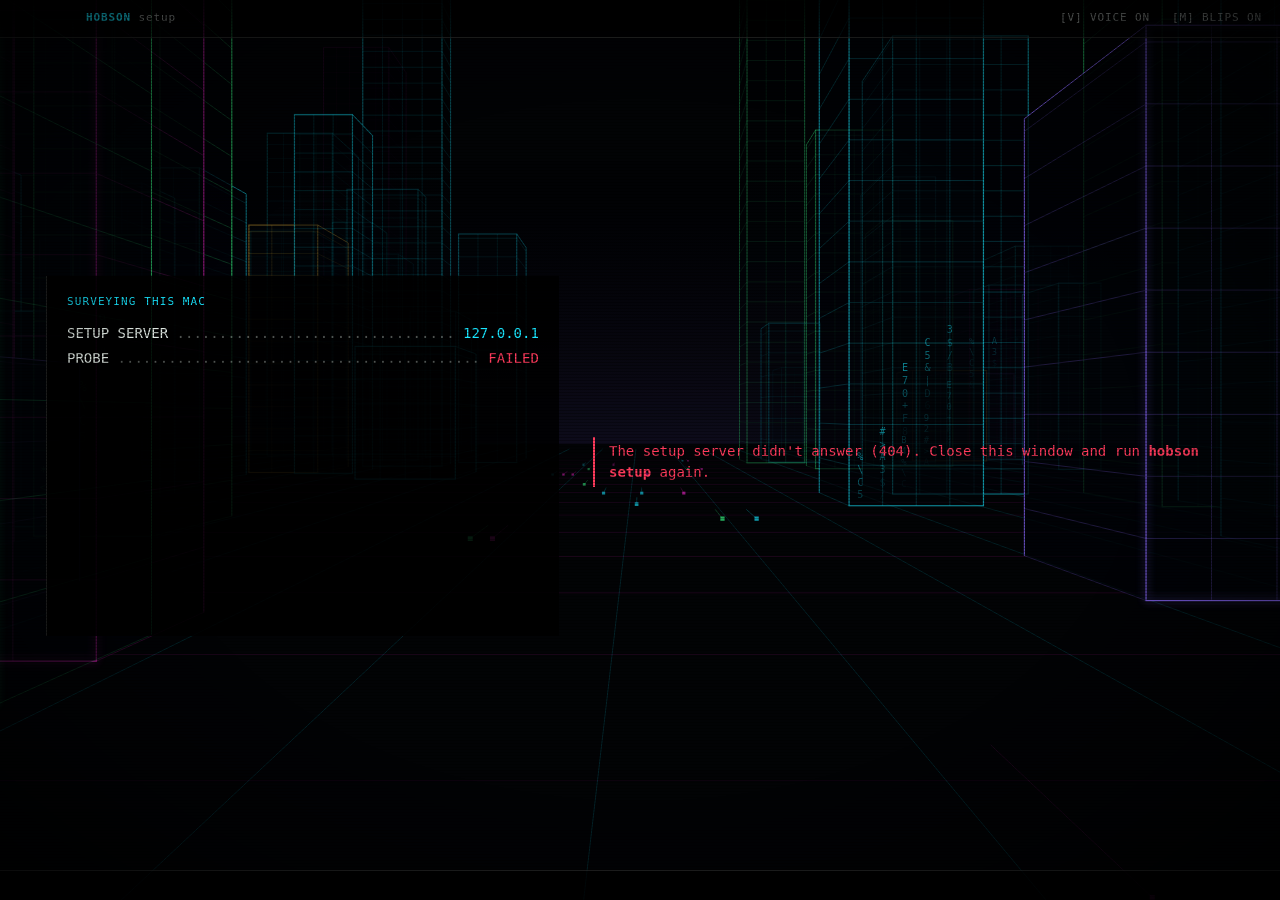
==== commit 7255efe5: "Anatomical plates, one colour per screen and plainer copy in the setup wizard" ====
--- a/setup/ui/index.html
+++ b/setup/ui/index.html
@@ -11,17 +11,14 @@
 <div id="app">
   <header id="top">
     <span class="brand">HOBSON <b>setup</b></span>
-    <span class="v" id="t-node"></span>
     <span class="sp"></span>
     <span class="sfx" id="t-voice">[V] VOICE ON</span>
     <span class="sfx" id="t-sfx">[M] BLIPS ON</span>
-    <span class="clock" id="t-clock">--:--:--</span>
   </header>
   <nav id="rail"></nav>
   <main id="main"></main>
   <footer id="status">
-    <div class="keys"><span><kbd>↑↓←→</kbd>MOVE</span><span><kbd>⏎</kbd>SELECT</span><span><kbd>ESC</kbd>BACK</span><span><kbd>P</kbd>PREVIEW VOICE</span></div>
-    <div class="ticker" id="ticker"></div>
+    <div class="keys" id="keys"></div>
   </footer>
 </div>
 <script src="city.js"></script>
--- a/setup/ui/wizard.css
+++ b/setup/ui/wizard.css
@@ -1,23 +1,37 @@
-/* Hobson setup — a lo-fi terminal in a neon city.
-   System monospace only: nothing is fetched, so the wizard looks the same
-   offline, and no font host learns who is installing what. */
+/* Hobson setup — a lo-fi terminal in a neon city, lit by one colour at a
+   time. Each module's colour (TINTS in city.js) arrives as --tint and
+   --tint-rgb, set by wizard.js; nothing below names a module's hue.
+   Two faces, three sizes: League Gothic for the one title on a screen
+   (bundled in fonts/), and the system monospace at 11px for labels and
+   14px for everything else. Tracking only at 11px. Nothing is fetched, so
+   the wizard looks the same offline, and no font host learns who is
+   installing what. */
+
+@font-face {
+  font-family: "League Gothic";
+  src: url("fonts/league-gothic.woff2") format("woff2");
+  font-display: block;
+}
 
 :root {
   --bg: #020305;
   --panel: rgba(3, 6, 9, 0.93);
   --panel-solid: #05090d;
-  --ink: #d4ffe4;
-  --dim: rgba(212, 255, 228, 0.52);
-  --faint: rgba(212, 255, 228, 0.28);
-  --green: #39ff88;
-  --cyan: #19e6ff;
-  --magenta: #ff2bd6;
-  --violet: #8c6bff;
-  --amber: #ffc640;
-  --red: #ff3b5c;
-  --line: rgba(57, 255, 136, 0.22);
-  --line-hi: rgba(25, 230, 255, 0.75);
-  --accent: var(--cyan);
+  --ink: #e6efe9;
+  --dim: rgba(230, 239, 233, 0.6);
+  --faint: rgba(230, 239, 233, 0.34);
+  --line: rgba(230, 239, 233, 0.14);
+  --tint: #19e6ff;
+  --tint-rgb: 25, 230, 255;
+  --tint-dim: rgba(var(--tint-rgb), 0.45);
+  --tint-soft: rgba(var(--tint-rgb), 0.1);
+  --tint-glow: rgba(var(--tint-rgb), 0.35);
+  --tint-ink: #020305;
+  --warn: #ff3b5c; /* a failure, and nothing else */
+  --split-c: #19e6ff; /* the logo's RGB split */
+  --split-m: #ff2bd6;
+  --black: #000;
+  --display: "League Gothic", "Arial Narrow", sans-serif;
   --mono: ui-monospace, "SF Mono", SFMono-Regular, Menlo, Monaco, "Cascadia Mono", monospace;
   color-scheme: dark;
 }
@@ -30,14 +44,13 @@
   overflow: hidden;
   background: var(--bg);
   color: var(--ink);
-  font: 13px/1.5 var(--mono);
-  letter-spacing: 0.02em;
+  font: 14px/1.5 var(--mono);
   -webkit-font-smoothing: antialiased;
   user-select: none;
   cursor: default;
 }
 
-::selection { background: var(--magenta); color: #000; }
+::selection { background: var(--tint); color: var(--tint-ink); }
 
 /* ── The city, and the glass in front of it ─────────────────────────── */
 
@@ -99,11 +112,9 @@
   letter-spacing: 0.08em;
   white-space: nowrap;
 }
-#top .brand { color: var(--green); font-weight: 700; }
-#top .brand b { color: var(--dim); font-weight: 400; text-transform: none; letter-spacing: 0.02em; }
+#top .brand { color: var(--tint); font-weight: 700; }
+#top .brand b { color: var(--dim); font-weight: 400; text-transform: none; }
 #top .sp { flex: 1; }
-#top .v { color: var(--ink); }
-#top .clock { color: var(--cyan); }
 #top .sfx { cursor: pointer; }
 #top .sfx:hover { color: var(--ink); }
 
@@ -120,7 +131,7 @@
 
 .rail-h {
   color: var(--faint);
-  font-size: 10px;
+  font-size: 11px;
   letter-spacing: 0.12em;
   margin: 0 0 12px 2px;
 }
@@ -130,7 +141,7 @@
   align-items: center;
   padding: 7px 14px 7px 8px;
   color: var(--faint);
-  font-size: 12px;
+  font-size: 11px;
   letter-spacing: 0.08em;
   position: relative;
   border-left: 2px solid transparent;
@@ -138,30 +149,29 @@
   transition: color 0.2s, background 0.2s;
 }
 .mod:hover { color: var(--dim); }
-.mod .n { font-size: 10px; color: var(--faint); }
-.mod .st { font-size: 10px; letter-spacing: 0.05em; }
+.mod .n { font-size: 11px; color: var(--faint); }
+.mod .st { font-size: 11px; }
 .mod.done { color: var(--dim); }
-.mod.done .st { color: var(--green); }
-.mod.skip .st { color: var(--faint); }
-.mod.on { color: #00161a; border-left-color: var(--accent); background: var(--accent); }
-.mod.on .n, .mod.on .st { color: #00161a; }
+.mod.done .st { color: var(--tint); }
+.mod.on { color: var(--tint-ink); border-left-color: var(--tint); background: var(--tint); }
+.mod.on .n, .mod.on .st { color: var(--tint-ink); }
 .mod.locked { pointer-events: none; }
 
 .rail-foot {
   margin-top: auto;
   padding: 12px 18px 0 10px;
-  font-size: 10px;
+  font-size: 11px;
   line-height: 1.7;
   color: var(--faint);
   letter-spacing: 0.08em;
 }
-.rail-foot .hex { color: rgba(25, 230, 255, 0.35); }
 
 #main {
   grid-area: main;
   padding: 22px 26px 18px 10px;
   min-height: 0;
   display: flex;
+  flex-direction: column;
 }
 body.booting #main { padding-left: 26px; grid-column: 1 / -1; }
 
@@ -173,7 +183,7 @@
   padding: 0 18px;
   border-top: 1px solid var(--line);
   background: rgba(0, 0, 0, 0.7);
-  font-size: 10.5px;
+  font-size: 11px;
   color: var(--faint);
   letter-spacing: 0.06em;
   text-transform: uppercase;
@@ -188,12 +198,14 @@
   padding: 0 5px;
   margin-right: 5px;
 }
-#status .ticker { flex: 1; text-align: right; overflow: hidden; text-overflow: ellipsis; color: rgba(57, 255, 136, 0.55); }
 
 /* ── The terminal pane ──────────────────────────────────────────────── */
 
+/* As tall as its content, up to the footer; only then does it scroll, and
+   the cut-off row says so. */
 .pane {
-  flex: 1;
+  flex: 0 1 auto;
+  min-height: 0;
   min-width: 0;
   display: flex;
   flex-direction: column;
@@ -203,23 +215,37 @@
   box-shadow: 0 20px 60px rgba(0, 0, 0, 0.6);
 }
 
+/* The one title on a screen, in the display face. */
 .pane-h {
   display: flex;
-  align-items: center;
+  align-items: flex-end;
   gap: 14px;
-  padding: 9px 16px;
-  border-bottom: 1px solid var(--line);
-  font-size: 11px;
-  letter-spacing: 0.1em;
-  color: var(--dim);
+  padding: 20px 26px 0;
+}
+.pane-h .title {
+  margin: 0;
+  font: 400 clamp(56px, 10vh, 84px)/0.82 var(--display);
   text-transform: uppercase;
-}
-.pane-h .path { color: var(--accent); }
-.pane-h .sp { flex: 1; }
-.pane-h .of { color: var(--faint); text-transform: none; letter-spacing: 0.02em; }
+  color: var(--ink);
+  text-shadow: 0 0 18px var(--tint-glow);
+}
+.pane-h .of { color: var(--faint); font-size: 11px; letter-spacing: 0.08em; text-transform: uppercase; }
+
+/* The band: the module's picture on the right of the header, fading into
+   the pane under the title. art.js puts its one canvas in .band-slot. */
+.pane-h { position: relative; flex-direction: column; align-items: flex-start; gap: 6px; }
+.pane-h.band { min-height: clamp(150px, 27vh, 220px); justify-content: flex-end; padding-bottom: 4px; overflow: hidden; }
+.pane-h .of, .pane-h .title { position: relative; z-index: 1; }
+.band-art {
+  position: absolute; top: 0; right: 0; height: 100%; aspect-ratio: 280 / 185;
+  /* Faded on every side, so the plate dissolves into the pane instead of ending in a box. */
+  -webkit-mask-image: radial-gradient(ellipse closest-side, var(--black) 45%, transparent 100%);
+  mask-image: radial-gradient(ellipse closest-side, var(--black) 45%, transparent 100%);
+}
+.band-art canvas { display: block; width: 100%; height: 100%; image-rendering: pixelated; }
 
 .pane-b {
-  flex: 1;
+  flex: 0 1 auto;
   min-height: 0;
   overflow-y: auto;
   padding: 22px 26px 18px;
@@ -242,21 +268,20 @@
 /* ── Type ───────────────────────────────────────────────────────────── */
 
 .say {
-  color: var(--green);
+  color: var(--tint);
   font-size: 14px;
   margin: 0 0 22px;
   min-height: 1.5em;
-  text-shadow: 0 0 6px rgba(57, 255, 136, 0.35);
-}
-.say .who { color: var(--magenta); margin-right: 8px; }
+  text-shadow: 0 0 6px var(--tint-glow);
+}
+.say .who { color: var(--tint); margin-right: 8px; }
 .say .cur, .cur {
   display: inline-block;
   width: 0.62em;
   height: 1.05em;
   vertical-align: -0.16em;
   margin-left: 2px;
-  background: var(--green);
-  box-shadow: 0 0 8px var(--green);
+  background: var(--tint);
   animation: blink 1.05s steps(1) infinite;
 }
 @keyframes blink { 50% { opacity: 0; } }
@@ -273,18 +298,23 @@
 }
 h2.sec:first-of-type { margin-top: 0; }
 h2.sec::after { content: ""; flex: 1; height: 1px; background: var(--line); }
-h2.sec .hint { color: var(--faint); letter-spacing: 0.01em; }
+h2.sec .hint { color: var(--faint); text-transform: none; }
 
 p.lede { color: var(--dim); margin: 0 0 16px; max-width: 70ch; line-height: 1.65; }
 .dim { color: var(--dim); }
 .faint { color: var(--faint); }
-.ok { color: var(--green); }
-.warn { color: var(--amber); }
-.bad { color: var(--red); }
-.cy { color: var(--cyan); }
-.mg { color: var(--magenta); }
-
-/* ── Controls ───────────────────────────────────────────────────────── */
+/* Emphasis without a second hue: good news in the tint, a notice in full
+   ink, and red only for a failure. */
+.ok, .cy, .mg { color: var(--tint); }
+.warn { color: var(--ink); }
+.bad, .tag.bad, .task.fail .s { color: var(--warn); }
+
+/* ── Controls ───────────────────────────────────────────────────────────
+   No boxes inside the pane: options are rows between rules. Two states,
+   the way the rail shows the current module:
+     .sel    the choice: tint text and a tint bar on the left
+     .focus  the keyboard's cursor: inverse video
+   The pointer only brightens (.hover); it never moves the cursor. */
 
 button { font: inherit; color: inherit; background: none; border: 0; padding: 0; text-align: left; cursor: pointer; }
 button:focus { outline: none; }
@@ -293,188 +323,139 @@
   position: relative;
   display: block;
   width: 100%;
-  border: 1px solid var(--line);
-  background: rgba(2, 4, 7, 0.9);
-  padding: 12px 14px;
-  transition: border-color 0.15s, background 0.15s, box-shadow 0.15s;
-  overflow: hidden;
-}
-.opt:hover { border-color: rgba(25, 230, 255, 0.45); }
-.opt.focus { border-color: var(--cyan); box-shadow: 0 0 0 1px var(--cyan); }
-.opt.sel { border-color: var(--green); background: rgba(57, 255, 136, 0.08); }
-.opt.sel.focus { border-color: var(--cyan); box-shadow: 0 0 0 1px var(--cyan); }
+  padding: 12px 14px 12px 12px;
+  border-bottom: 1px solid var(--line);
+  border-left: 2px solid transparent;
+  color: var(--ink);
+}
+.opt.hover .t, .opt.hover .name, .opt.hover .d, .opt.hover .desc, .opt.hover .how { color: var(--ink); }
+.opt.sel { border-left-color: var(--tint); }
+.opt.sel .t, .opt.sel .name, .opt.sel .box { color: var(--tint); }
+.opt.focus { background: var(--tint); border-left-color: var(--tint); }
+.opt.focus, .opt.focus * { color: var(--tint-ink) !important; }
 .opt[disabled], .opt.off { opacity: 0.38; cursor: not-allowed; }
-
-.grid { display: grid; gap: 12px; }
-.g2 { grid-template-columns: repeat(2, 1fr); }
-.g3 { grid-template-columns: repeat(3, 1fr); }
-.g4 { grid-template-columns: repeat(4, 1fr); }
-
-.card { min-height: 128px; display: flex; flex-direction: column; gap: 8px; }
-.card .top { display: flex; align-items: baseline; gap: 10px; }
-.card .key { color: var(--faint); font-size: 10px; }
-.card .name { font-size: 15px; letter-spacing: 0.06em; font-weight: 700; color: var(--ink); }
-.opt.sel .name { color: var(--green); }
-.card .desc { color: var(--dim); font-size: 12px; line-height: 1.55; flex: 1; }
-.card .stats { display: flex; flex-wrap: wrap; gap: 4px 14px; font-size: 10.5px; color: var(--faint); letter-spacing: 0.08em; }
-.card .stats b { color: var(--ink); font-weight: 400; }
-.card .mark { position: absolute; top: 10px; right: 12px; font-size: 11px; color: var(--green); opacity: 0; }
-.opt.sel .mark { opacity: 1; }
 
 .tag {
   display: inline-block;
-  font-size: 9.5px;
+  font-size: 11px;
   letter-spacing: 0.06em;
-  padding: 1px 6px;
-  border: 1px solid currentColor;
   color: var(--dim);
   text-transform: uppercase;
   white-space: nowrap;
 }
-.tag.ok { color: var(--green); }
-.tag.cy { color: var(--cyan); }
-.tag.mg { color: var(--magenta); }
-.tag.warn { color: var(--amber); }
-.tag.bad { color: var(--red); }
-.tag.fill { background: var(--green); color: #001a0c; border-color: var(--green); font-weight: 700; }
+.tag.ok, .tag.cy, .tag.mg { color: var(--tint); }
+.tag.warn { color: var(--ink); }
+.tag.fill { background: var(--tint); color: var(--tint-ink); padding: 1px 6px; }
 
 .meter { letter-spacing: -0.05em; }
-.meter i { font-style: normal; color: var(--cyan); }
+.meter i { font-style: normal; color: var(--tint); }
 .meter u { text-decoration: none; color: var(--faint); }
 
-/* Rows: toggles, models, devices. */
+/* Rows: every option, toggle, model and device. */
 .row {
   display: grid;
   grid-template-columns: 34px 1fr auto;
   align-items: center;
   gap: 12px;
-  padding: 11px 14px;
-}
-.row + .row { margin-top: 8px; }
-.row .box { color: var(--faint); font-size: 13px; }
-.opt.sel .box { color: var(--green); }
-.row .t { font-size: 13px; letter-spacing: 0.05em; color: var(--ink); }
-.row .d { color: var(--dim); font-size: 11.5px; margin-top: 2px; letter-spacing: 0.02em; }
-.row .r { display: flex; gap: 8px; align-items: center; font-size: 11px; color: var(--faint); }
-
-.seg { display: inline-flex; border: 1px solid var(--line); }
-.seg button { padding: 5px 12px; font-size: 11px; letter-spacing: 0.06em; color: var(--dim); border-right: 1px solid var(--line); }
-.seg button:last-child { border-right: 0; }
-.seg button.sel { background: var(--green); color: #001a0c; font-weight: 700; }
-.seg button.focus { box-shadow: inset 0 0 0 1px var(--cyan); color: var(--ink); }
-.seg button.sel.focus { color: #001a0c; }
-
-.chips { display: grid; grid-template-columns: repeat(auto-fill, minmax(150px, 1fr)); gap: 10px; }
-.chip { padding: 10px 12px; display: flex; flex-direction: column; justify-content: flex-start; }
-.chip .play { margin-top: auto; padding-top: 6px; }
-.chip .name { font-size: 12.5px; letter-spacing: 0.05em; font-weight: 700; }
-.chip .desc { color: var(--dim); font-size: 11px; line-height: 1.45; margin-top: 4px; min-height: 3em; }
-.chip .play { margin-top: 6px; font-size: 10px; letter-spacing: 0.04em; color: var(--faint); }
-.opt.focus .play { color: var(--cyan); }
-.chip.speaking .play { color: var(--magenta); animation: blink 0.5s steps(1) infinite; }
-
+}
+.rows { border-top: 1px solid var(--line); }
+.row .box { color: var(--faint); }
+.row .t { color: var(--ink); }
+.row .d { color: var(--dim); margin-top: 2px; }
+.row .r { display: flex; gap: 12px; align-items: center; font-size: 11px; letter-spacing: 0.06em; color: var(--faint); text-transform: uppercase; }
+.row .r b { color: var(--ink); font-weight: 400; }
+
+.seg { display: inline-flex; gap: 4px; }
+.seg button { padding: 5px 10px; font-size: 11px; letter-spacing: 0.06em; color: var(--dim); border-bottom: 2px solid transparent; }
+.seg button.hover { color: var(--ink); }
+.seg button.sel { color: var(--tint); border-bottom-color: var(--tint); }
+.seg button.focus { background: var(--tint); color: var(--tint-ink); }
+
+/* Voices and personalities: a grid of cells, the same two states. */
+.chips { display: grid; grid-template-columns: repeat(auto-fill, minmax(170px, 1fr)); border-top: 1px solid var(--line); }
+.chip { padding: 10px 12px; display: flex; flex-direction: column; }
+.chip .name { font-weight: 700; }
+.chip .desc { color: var(--dim); line-height: 1.45; margin-top: 2px; }
+.chip .play { margin-top: auto; padding-top: 6px; font-size: 11px; letter-spacing: 0.08em; color: var(--faint); }
+.chip.speaking .play { color: var(--tint); animation: blink 0.5s steps(1) infinite; }
+
+/* Primary: a filled block. Secondary: tint text. */
 .btn {
   display: inline-flex;
   align-items: center;
   gap: 10px;
-  padding: 9px 18px;
-  border: 1px solid var(--line-hi);
-  color: var(--cyan);
-  font-size: 12px;
+  padding: 8px 12px;
+  color: var(--tint);
+  font-size: 11px;
   letter-spacing: 0.1em;
   text-transform: uppercase;
-  background: rgba(25, 230, 255, 0.05);
-  transition: background 0.15s, color 0.15s;
-}
-.btn:hover, .btn.focus { background: rgba(25, 230, 255, 0.16); color: var(--ink); }
-.btn.go { border-color: var(--green); color: var(--green); background: rgba(57, 255, 136, 0.06); }
-.btn.go:hover, .btn.go.focus { background: var(--green); color: #001a0c; }
-.btn.ghost { border-color: var(--line); color: var(--dim); background: none; }
-.btn.ghost:hover, .btn.ghost.focus { color: var(--ink); border-color: var(--dim); box-shadow: none; background: rgba(255, 255, 255, 0.03); }
+}
+.btn.ghost { color: var(--dim); }
+.btn.hover { color: var(--ink); }
+.btn.go { background: var(--tint); color: var(--tint-ink); padding: 8px 18px; }
+.btn.focus { background: var(--tint); color: var(--tint-ink); }
+.btn.go.focus { background: var(--ink); }
 .btn[disabled] { opacity: 0.35; pointer-events: none; }
-.btn .k { font-size: 10px; opacity: 0.6; letter-spacing: 0.1em; }
+.btn .k { opacity: 0.6; }
 
 .field {
   display: flex;
   align-items: center;
   gap: 10px;
-  border: 1px solid var(--line);
-  background: rgba(0, 0, 0, 0.55);
-  padding: 10px 12px;
-}
-.field.focus-within, .field:focus-within { border-color: var(--cyan); }
-.field .p { color: var(--magenta); }
+  border-bottom: 1px solid var(--line);
+  padding: 8px 0;
+}
+.field:focus-within { border-bottom-color: var(--tint); }
+.field .p { color: var(--tint); }
 .field input {
   flex: 1;
   font: inherit;
-  font-size: 13px;
-  color: var(--green);
+  color: var(--ink);
   background: none;
   border: 0;
   outline: none;
-  caret-color: var(--green);
-  letter-spacing: 0.08em;
+  caret-color: var(--tint);
   user-select: text;
 }
 .field input::placeholder { color: var(--faint); }
 
-.box-note {
-  border: 1px dashed var(--line);
-  padding: 12px 14px;
-  color: var(--dim);
-  font-size: 11.5px;
-  line-height: 1.65;
-}
-.box-note b { color: var(--ink); font-weight: 400; }
-.box-note ul { margin: 6px 0 0; padding-left: 0; list-style: none; }
-.box-note li::before { content: "› "; color: var(--cyan); }
+/* A labelled list. */
+.box-note { color: var(--dim); line-height: 1.65; }
+.box-note > b:first-child { display: block; font-size: 11px; letter-spacing: 0.1em; color: var(--faint); font-weight: 400; margin-bottom: 4px; }
+.box-note ul { margin: 0 0 6px; padding-left: 0; list-style: none; }
+.box-note li::before { content: "› "; color: var(--tint); }
 
 .readout {
-  font-size: 12px;
-  padding: 10px 14px;
+  padding: 4px 14px;
   border-left: 2px solid var(--line);
-  background: rgba(0, 0, 0, 0.4);
   margin-top: 12px;
-  min-height: 2.6em;
-}
-.readout.ok { border-left-color: var(--green); }
-.readout.bad { border-left-color: var(--red); }
-.readout.warn { border-left-color: var(--amber); }
-.readout.busy { border-left-color: var(--cyan); }
-
-.bar { white-space: pre; font-size: 12px; }
-.bar i { font-style: normal; color: var(--green); }
-.bar u { text-decoration: none; color: rgba(212, 255, 228, 0.14); }
+}
+.readout.ok, .readout.warn, .readout.busy { border-left-color: var(--tint); }
+.readout.bad { border-left-color: var(--warn); }
+
+.bar { white-space: pre; }
+.bar i { font-style: normal; color: var(--tint); }
+.bar u { text-decoration: none; color: var(--line); }
 
 /* Engines, listed the way BRAIN lists models. */
 .row.eng { grid-template-columns: 34px 118px 74px 1fr 76px 96px; }
-.row.eng .how { color: var(--dim); font-size: 11.5px; }
+.row.eng .how { color: var(--dim); }
 .row.eng .sz { text-align: right; font-variant-numeric: tabular-nums; color: var(--ink); }
-.eng-h { display: grid; grid-template-columns: 34px 118px 74px 1fr 76px 96px; gap: 12px; padding: 0 14px 6px; font-size: 10.5px; color: var(--faint); }
+.eng-h { display: grid; grid-template-columns: 34px 118px 74px 1fr 76px 96px; gap: 12px; padding: 0 14px 6px; font-size: 11px; letter-spacing: 0.06em; color: var(--faint); }
 .eng-h .sz { text-align: right; }
 p.eng-desc { color: var(--dim); margin: 10px 0 0; max-width: 72ch; line-height: 1.6; }
 
-/* ── The monitor (art.js) ───────────────────────────────────────────── */
-
-.mon-slot { margin: 22px 18px 0 2px; }
-.monitor { width: 196px; border: 1px solid var(--line); background: #000; }
-.monitor.off { display: none; }
-.monitor canvas { display: block; width: 196px; height: 130px; }
-.monitor .cap { display: flex; justify-content: space-between; padding: 4px 8px; font-size: 10px; color: var(--faint); border-top: 1px solid var(--line); letter-spacing: 0.06em; }
-body.booting .mon-slot { display: none; }
-
 /* ── The cutscene (art.js) ──────────────────────────────────────────── */
 
-#cut { position: fixed; inset: 0; z-index: 45; background: #000; transition: background 0.24s; }
+#cut { position: fixed; inset: 0; z-index: 45; background: var(--black); transition: background 0.24s; }
 #cut canvas { position: absolute; left: 0; top: 0; width: 100vw; height: 100vh; object-fit: cover; image-rendering: pixelated; transform-origin: 0 0; transition: transform 0.24s cubic-bezier(0.6, 0, 0.3, 1); }
 #cut .card { position: absolute; left: 56px; bottom: 64px; transition: opacity 0.12s; }
-#cut .n { color: var(--ink); font-size: 13px; letter-spacing: 0.1em; margin-bottom: 8px; text-shadow: 0 1px 0 #000, 0 0 10px #000; }
-#cut .t { position: relative; font: 700 76px/1 var(--mono); letter-spacing: 0.02em; }
+#cut .t { position: relative; font: 400 clamp(96px, 22vh, 180px)/0.85 var(--display); text-transform: uppercase; }
 #cut .t span { display: block; }
-#cut .t .main { position: relative; color: #eafff2; text-shadow: 0 0 14px rgba(0, 0, 0, 0.9), 0 0 2px #fff; }
+#cut .t .main { position: relative; color: var(--ink); }
 #cut .t .c, #cut .t .m { position: absolute; inset: 0; mix-blend-mode: screen; opacity: 0.85; }
-#cut .t .c { color: var(--cyan); transform: translate(-3px, 0); animation: jit-c 3.4s infinite steps(1); }
-#cut .t .m { color: var(--magenta); transform: translate(3px, 0); animation: jit-m 3.4s infinite steps(1); }
+#cut .t .c { color: var(--split-c); transform: translate(-3px, 0); animation: jit-c 3.4s infinite steps(1); }
+#cut .t .m { color: var(--split-m); transform: translate(3px, 0); animation: jit-m 3.4s infinite steps(1); }
 #cut.out { background: transparent; pointer-events: none; }
 #cut.out .card { opacity: 0; }
 
@@ -482,36 +463,40 @@
 
 .boot { flex: 1; display: grid; grid-template-columns: minmax(0, 1fr) minmax(0, 1.25fr); gap: 34px; align-items: center; padding: 0 20px; }
 .bootlog {
-  font-size: 12px;
+  font-size: 14px;
   line-height: 1.75;
   color: var(--dim);
   align-self: center;
   min-height: 360px;
   padding: 16px 20px;
-  border: 1px solid var(--line);
+  border-left: 1px solid var(--line);
   background: rgba(0, 0, 0, 0.86);
 }
-.bootlog .l { white-space: pre; overflow: hidden; text-overflow: clip; }
+.bootlog .l { display: flex; gap: 1ch; white-space: pre; overflow: hidden; }
+/* The leader takes the slack, so a narrow window shortens the dots, never the value. */
+.bootlog .l > span { flex: none; }
+.bootlog .l > .faint { flex: 1 1 0; min-width: 2ch; overflow: hidden; }
 .bootlog .l .k { color: var(--ink); }
 .bootlog .l .v { float: right; }
-.bootlog .head { color: var(--magenta); margin-bottom: 10px; letter-spacing: 0.1em; }
-
-.hero { display: flex; flex-direction: column; gap: 22px; opacity: 0; transition: opacity 0.4s; }
+.bootlog .head { color: var(--tint); margin-bottom: 10px; font-size: 11px; letter-spacing: 0.1em; }
+
+.hero { display: flex; flex-direction: column; gap: 22px; opacity: 0; transition: opacity 0.4s; container-type: inline-size; }
 .hero.in { opacity: 1; }
 
 .logo { position: relative; margin: 0; line-height: 1; }
 .logo pre {
   margin: 0;
-  font: 700 17px/1.02 var(--mono);
+  /* 52 characters wide: 17px where the column has room, smaller where it does not. */
+  font: 700 min(17px, 3cqi)/1.02 var(--mono);
   letter-spacing: 0;
   color: var(--ink);
   white-space: pre;
-  text-shadow: 0 0 12px rgba(57, 255, 136, 0.55), 0 0 2px #fff;
+  text-shadow: 0 0 12px var(--tint-glow);
 }
 .logo pre.c, .logo pre.m { position: absolute; inset: 0; mix-blend-mode: screen; opacity: 0.85; text-shadow: none; }
-.logo pre.c { color: var(--cyan); transform: translate(-2px, 0); animation: jit-c 3.4s infinite steps(1); }
-.logo pre.m { color: var(--magenta); transform: translate(2px, 0); animation: jit-m 3.4s infinite steps(1); }
-.logo pre.main { position: relative; color: #eafff2; }
+.logo pre.c { color: var(--split-c); transform: translate(-2px, 0); animation: jit-c 3.4s infinite steps(1); }
+.logo pre.m { color: var(--split-m); transform: translate(2px, 0); animation: jit-m 3.4s infinite steps(1); }
+.logo pre.main { position: relative; color: var(--ink); }
 @keyframes jit-c {
   0%, 100% { transform: translate(-2px, 0); clip-path: inset(0 0 0 0); }
   12% { transform: translate(-7px, 1px); clip-path: inset(20% 0 55% 0); }
@@ -526,105 +511,54 @@
   61% { transform: translate(-6px, 1px); clip-path: inset(5% 0 70% 0); }
   62% { transform: translate(2px, 0); clip-path: inset(0 0 0 0); }
 }
-.tagline { color: var(--dim); font-size: 13px; letter-spacing: 0.06em; line-height: 1.7; max-width: 58ch; }
-.tagline b { color: var(--cyan); font-weight: 400; }
+.tagline { color: var(--dim); font-size: 14px; line-height: 1.7; max-width: 58ch; }
+.tagline b { color: var(--tint); font-weight: 400; }
 
 .modes { display: grid; grid-template-columns: 1fr 1fr; gap: 14px; }
-.modes .opt { padding: 16px 18px; }
-.modes .name { font-size: 18px; letter-spacing: 0.12em; }
+.modes .opt { padding: 16px 18px; background: rgba(0, 0, 0, 0.72); }
+.modes .desc { color: var(--dim); }
+.modes .name { font-size: 14px; font-weight: 700; }
 .modes .desc { margin-top: 8px; }
 
 /* ── Loadout (express) ──────────────────────────────────────────────── */
 
-.loadout { display: grid; grid-template-columns: 150px 1fr auto; border: 1px solid var(--line); }
-.loadout > div { padding: 8px 14px; border-bottom: 1px solid rgba(57, 255, 136, 0.1); }
-.loadout > div:nth-last-child(-n+3) { border-bottom: 0; }
+.loadout { display: grid; grid-template-columns: 150px 1fr auto; border-top: 1px solid var(--line); }
+.loadout > div { padding: 8px 14px 8px 0; border-bottom: 1px solid var(--line); }
 .loadout .k { color: var(--faint); letter-spacing: 0.1em; font-size: 11px; }
-.loadout .v { color: var(--ink); letter-spacing: 0.06em; }
-.loadout .v small { display: block; color: var(--dim); font-size: 11px; letter-spacing: 0.02em; margin-top: 2px; }
+.loadout .v { color: var(--ink); }
+.loadout .v small { display: block; color: var(--dim); font-size: 14px; margin-top: 2px; }
 .loadout .x { text-align: right; }
 
 /* ── Commit ─────────────────────────────────────────────────────────── */
 
-.diff { font-size: 12.5px; line-height: 1.9; border: 1px solid var(--line); padding: 10px 16px; background: rgba(0, 0, 0, 0.4); }
-.diff .a { color: var(--green); }
+.diff { line-height: 1.9; border-left: 2px solid var(--tint); padding: 2px 16px; }
+.diff .a { color: var(--tint); }
 .diff .a::before { content: "+ "; }
-.diff .s { color: var(--magenta); }
+.diff .s { color: var(--ink); }
 .diff .s::before { content: "# "; }
 .diff .n { color: var(--faint); }
 .diff .n::before { content: "= "; }
 .diff .kk { display: inline-block; min-width: 25ch; color: var(--ink); }
 
 .tasks { margin-top: 6px; }
-.task { display: grid; grid-template-columns: 100px 1fr auto; gap: 12px; align-items: center; padding: 8px 0; border-bottom: 1px solid rgba(57, 255, 136, 0.08); font-size: 12.5px; }
+.task { display: grid; grid-template-columns: 100px 1fr auto; gap: 12px; align-items: center; padding: 8px 0; border-bottom: 1px solid var(--line); font-size: 14px; }
 .task .s { font-size: 11px; letter-spacing: 0.1em; color: var(--faint); }
-.task.run .s { color: var(--cyan); }
-.task.ok .s { color: var(--green); }
-.task.fail .s { color: var(--red); }
-.task.skip .s { color: var(--amber); }
+.task.run .s, .task.ok .s { color: var(--tint); }
+.task.skip .s { color: var(--dim); }
 .task .lbl { color: var(--ink); }
-.task .lbl small { display: block; color: var(--dim); font-size: 11px; }
+.task .lbl small { display: block; color: var(--dim); font-size: 14px; }
 .task .bar { color: var(--faint); }
 
 /* ── Phone ──────────────────────────────────────────────────────────── */
 
-.phone-stage { display: grid; grid-template-columns: 240px 1fr; gap: 28px; align-items: center; }
-.phone3d { height: 230px; perspective: 700px; display: grid; place-items: center; margin-top: -20px; }
-.phone {
-  width: 118px;
-  height: 236px;
-  position: relative;
-  transform-style: preserve-3d;
-  transform: rotateX(58deg) rotateZ(-24deg);
-  transition: transform 0.9s cubic-bezier(0.6, -0.2, 0.3, 1.3);
-}
-.phone.down { transform: rotateX(58deg) rotateZ(-24deg) rotateY(180deg); }
-.phone .face, .phone .back {
-  position: absolute;
-  inset: 0;
-  border: 2px solid var(--cyan);
-  border-radius: 16px;
-  backface-visibility: hidden;
-  box-shadow: 0 0 18px rgba(25, 230, 255, 0.5), inset 0 0 18px rgba(25, 230, 255, 0.25);
-  background: repeating-linear-gradient(to bottom, rgba(25, 230, 255, 0.08) 0 1px, transparent 1px 9px), rgba(0, 10, 16, 0.8);
-}
-.phone .face::after {
-  content: "CAM ON";
-  position: absolute;
-  inset: auto 0 44% 0;
-  text-align: center;
-  font-size: 11px;
-  letter-spacing: 0.3em;
-  color: var(--green);
-  text-shadow: 0 0 8px var(--green);
-}
-.phone .face::before { content: ""; position: absolute; top: 10px; left: 50%; width: 10px; height: 10px; margin-left: -5px; border-radius: 50%; border: 2px solid var(--green); box-shadow: 0 0 8px var(--green); }
-.phone .back { transform: rotateY(180deg); border-color: var(--magenta); box-shadow: 0 0 18px rgba(255, 43, 214, 0.5), inset 0 0 18px rgba(255, 43, 214, 0.25);
-  background: repeating-linear-gradient(45deg, rgba(255, 43, 214, 0.1) 0 1px, transparent 1px 10px), rgba(16, 0, 12, 0.8); }
-.phone .back::after { content: "CAM OFF"; position: absolute; inset: auto 0 44% 0; text-align: center; font-size: 11px; letter-spacing: 0.3em; color: var(--magenta); text-shadow: 0 0 8px var(--magenta); }
-.phone-shadow { position: absolute; width: 150px; height: 60px; border-radius: 50%; background: radial-gradient(rgba(25, 230, 255, 0.25), transparent 70%); transform: translateY(120px); filter: blur(6px); }
-.phone.unknown .face, .phone.unknown .back { border-color: var(--faint); box-shadow: none; }
-
-.steps { display: flex; flex-direction: column; gap: 10px; }
-.step { display: grid; grid-template-columns: 28px 1fr auto; gap: 10px; align-items: center; padding: 10px 14px; border: 1px solid var(--line); background: rgba(0, 0, 0, 0.35); }
+.phone-stage { max-width: 560px; }
+.steps { display: flex; flex-direction: column; border-top: 1px solid var(--line); }
+.step { display: grid; grid-template-columns: 28px 1fr auto; gap: 10px; align-items: center; padding: 10px 14px 10px 12px; border-bottom: 1px solid var(--line); border-left: 2px solid transparent; }
 .step .i { color: var(--faint); }
-.step.now { border-color: var(--cyan); }
-.step.now .i { color: var(--cyan); animation: blink 0.9s steps(1) infinite; }
-.step.ok { border-color: rgba(57, 255, 136, 0.5); }
-.step.ok .i { color: var(--green); }
+.step.now { border-left-color: var(--tint); }
+.step.now .i { color: var(--tint); animation: blink 0.9s steps(1) infinite; }
+.step.ok .i { color: var(--tint); }
 .step .s { font-size: 11px; letter-spacing: 0.1em; }
-
-/* ── Presence icons ─────────────────────────────────────────────────── */
-
-.eye { width: 54px; height: 30px; position: relative; margin-bottom: 4px; }
-.eye svg { width: 100%; height: 100%; overflow: visible; }
-.eye .lid { fill: none; stroke: var(--cyan); stroke-width: 1.5; filter: drop-shadow(0 0 4px var(--cyan)); }
-.eye .pupil { fill: var(--cyan); filter: drop-shadow(0 0 5px var(--cyan)); }
-.eye.shut .pupil { opacity: 0; }
-.eye.auto .pupil { animation: peek 5s infinite; }
-@keyframes peek { 0%, 70%, 100% { opacity: 0; } 76%, 94% { opacity: 1; } }
-.eye.cont .sweep { stroke: var(--magenta); stroke-width: 1; opacity: 0.8; transform-origin: 27px 15px; animation: spin 2.6s linear infinite; }
-@keyframes spin { to { transform: rotate(360deg); } }
 
 /* ── Final ──────────────────────────────────────────────────────────── */
 
@@ -634,17 +568,13 @@
   background: radial-gradient(ellipse at center, rgba(0, 0, 0, 0.86) 0%, rgba(0, 0, 0, 0.7) 60%, transparent 100%);
 }
 .final .big {
-  font-size: 44px;
-  font-weight: 800;
-  letter-spacing: 0.34em;
-  color: var(--green);
-  text-shadow: 0 0 18px rgba(57, 255, 136, 0.8), 3px 0 rgba(255, 43, 214, 0.6), -3px 0 rgba(25, 230, 255, 0.6);
-  animation: breathe 3s ease-in-out infinite;
-}
-@keyframes breathe { 50% { text-shadow: 0 0 30px rgba(57, 255, 136, 1), 4px 0 rgba(255, 43, 214, 0.7), -4px 0 rgba(25, 230, 255, 0.7); } }
-.final .sub { color: var(--dim); margin-top: 14px; letter-spacing: 0.03em; }
-.final .sum { margin: 26px auto 0; text-align: left; display: inline-grid; grid-template-columns: auto auto; gap: 4px 28px; font-size: 12px; }
-.final .sum .k { color: var(--faint); letter-spacing: 0.1em; }
+  font: 400 clamp(110px, 24vh, 200px)/0.85 var(--display);
+  color: var(--tint);
+  text-shadow: 0 0 18px var(--tint-glow);
+}
+.final .sub { color: var(--dim); margin-top: 14px; }
+.final .sum { margin: 26px auto 0; text-align: left; display: inline-grid; grid-template-columns: auto auto; gap: 4px 28px; font-size: 14px; }
+.final .sum .k { color: var(--faint); font-size: 11px; letter-spacing: 0.1em; }
 
 /* ── Transitions ────────────────────────────────────────────────────── */
 
@@ -674,13 +604,10 @@
   top: 56px;
   transform: translateX(-50%);
   padding: 8px 18px;
-  border: 1px solid var(--magenta);
-  color: var(--magenta);
-  background: rgba(10, 0, 8, 0.9);
+  color: var(--tint-ink);
+  background: var(--tint);
   letter-spacing: 0.3em;
-  font-size: 12px;
-  text-shadow: 0 0 8px var(--magenta);
-  box-shadow: 0 0 26px rgba(255, 43, 214, 0.4);
+  font-size: 11px;
   animation: toast 2.4s forwards;
   pointer-events: none;
 }
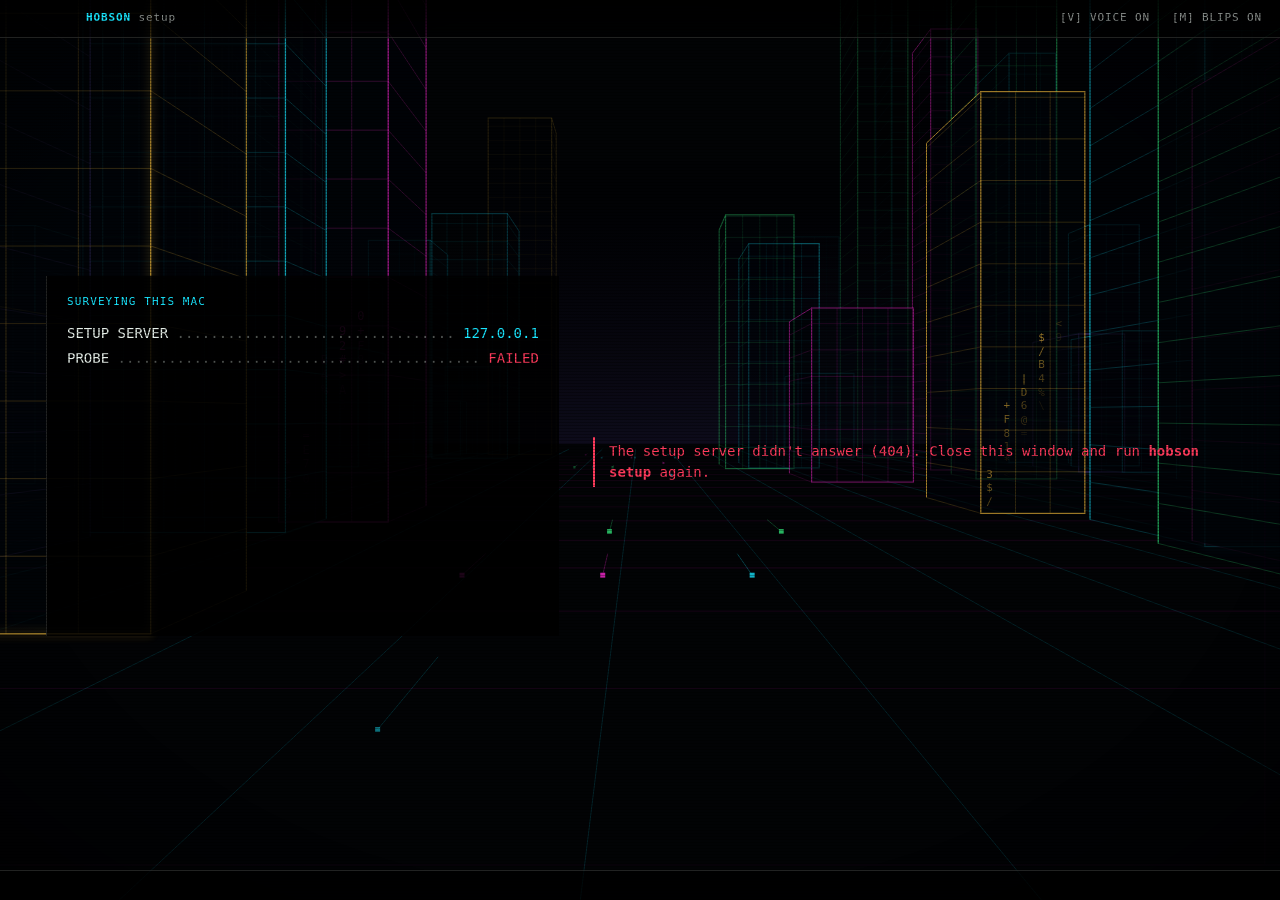
==== commit 193dee75: "Hobson's face, Ask Hobson, hobson say, and one voice at a time" ====
--- a/setup/ui/index.html
+++ b/setup/ui/index.html
@@ -17,6 +17,7 @@
   </header>
   <nav id="rail"></nav>
   <main id="main"></main>
+  <canvas id="fly" aria-hidden="true"></canvas>
   <footer id="status">
     <div class="keys" id="keys"></div>
   </footer>
--- a/setup/ui/wizard.css
+++ b/setup/ui/wizard.css
@@ -65,16 +65,25 @@
 }
 body.booting #city { opacity: 0.9; }
 
-/* Scanlines, a vignette and a faint phosphor flicker: one layer each. */
+/* The tube's edge, darker towards the corners: over the city and under the
+   interface. Over it, the vignette shaded the buttons in a pane's corners. */
+body::before {
+  content: "";
+  position: fixed;
+  inset: 0;
+  z-index: 5;
+  pointer-events: none;
+  background: radial-gradient(ellipse at center, transparent 70%, rgba(0, 0, 0, 0.6) 100%);
+}
+
+/* Scanlines and a faint phosphor flicker, over everything. */
 body::after {
   content: "";
   position: fixed;
   inset: 0;
   z-index: 50;
   pointer-events: none;
-  background:
-    repeating-linear-gradient(to bottom, transparent 0, transparent 2px, rgba(0, 0, 0, 0.28) 2px, rgba(0, 0, 0, 0.28) 3px),
-    radial-gradient(ellipse at center, transparent 55%, rgba(0, 0, 0, 0.72) 100%);
+  background: repeating-linear-gradient(to bottom, transparent 0, transparent 2px, rgba(0, 0, 0, 0.28) 2px, rgba(0, 0, 0, 0.28) 3px);
   animation: flicker 6s infinite steps(1);
 }
 @keyframes flicker {
@@ -98,6 +107,8 @@
   grid-template-areas: "top top" "rail main" "status status";
 }
 
+#top, #rail, #status { position: relative; z-index: 4; } /* the HUD: the flight passes under it */
+
 #top {
   grid-area: top;
   display: flex;
@@ -168,6 +179,8 @@
 
 #main {
   grid-area: main;
+  position: relative;
+  z-index: 1;
   padding: 22px 26px 18px 10px;
   min-height: 0;
   display: flex;
@@ -445,19 +458,16 @@
 .eng-h .sz { text-align: right; }
 p.eng-desc { color: var(--dim); margin: 10px 0 0; max-width: 72ch; line-height: 1.6; }
 
-/* ── The cutscene (art.js) ──────────────────────────────────────────── */
-
-#cut { position: fixed; inset: 0; z-index: 45; background: var(--black); transition: background 0.24s; }
-#cut canvas { position: absolute; left: 0; top: 0; width: 100vw; height: 100vh; object-fit: cover; image-rendering: pixelated; transform-origin: 0 0; transition: transform 0.24s cubic-bezier(0.6, 0, 0.3, 1); }
-#cut .card { position: absolute; left: 56px; bottom: 64px; transition: opacity 0.12s; }
-#cut .t { position: relative; font: 400 clamp(96px, 22vh, 180px)/0.85 var(--display); text-transform: uppercase; }
-#cut .t span { display: block; }
-#cut .t .main { position: relative; color: var(--ink); }
-#cut .t .c, #cut .t .m { position: absolute; inset: 0; mix-blend-mode: screen; opacity: 0.85; }
-#cut .t .c { color: var(--split-c); transform: translate(-3px, 0); animation: jit-c 3.4s infinite steps(1); }
-#cut .t .m { color: var(--split-m); transform: translate(3px, 0); animation: jit-m 3.4s infinite steps(1); }
-#cut.out { background: transparent; pointer-events: none; }
-#cut.out .card { opacity: 0; }
+/* ── The flight between modules (wizard.js, city.js) ───────────────────
+   Under the HUD, in order from the back: the pane arriving (#main), its
+   wireframe coming up the street (#fly), and the screen being left
+   (.leaving), which is nearer the camera, except going back. Not .ghost:
+   that is the secondary button. */
+
+#fly { position: fixed; inset: 0; width: 100%; height: 100%; z-index: 2; pointer-events: none; }
+.leaving { position: fixed; margin: 0; z-index: 3; pointer-events: none; will-change: transform, opacity; }
+.leaving.behind { z-index: 0; }
+.pane.arriving { opacity: 0; pointer-events: none; }
 
 /* ── Boot ───────────────────────────────────────────────────────────── */
 
@@ -578,22 +588,6 @@
 
 /* ── Transitions ────────────────────────────────────────────────────── */
 
-.glitch-out { animation: tear 0.14s steps(4) forwards; }
-@keyframes tear {
-  0% { clip-path: inset(0 0 0 0); transform: none; filter: none; }
-  25% { clip-path: inset(10% 0 60% 0); transform: translateX(-14px); filter: hue-rotate(90deg); }
-  50% { clip-path: inset(55% 0 12% 0); transform: translateX(12px); filter: hue-rotate(200deg) saturate(3); }
-  75% { clip-path: inset(30% 0 40% 0); transform: translateX(-6px); }
-  100% { clip-path: inset(50% 0 50% 0); transform: none; opacity: 0; }
-}
-.glitch-in { animation: untear 0.2s steps(5); }
-@keyframes untear {
-  0% { clip-path: inset(48% 0 48% 0); opacity: 0.2; transform: translateX(8px); filter: saturate(3) hue-rotate(-60deg); }
-  40% { clip-path: inset(20% 0 30% 0); opacity: 0.8; transform: translateX(-6px); }
-  70% { clip-path: inset(0 0 8% 0); transform: translateX(3px); }
-  100% { clip-path: inset(0 0 0 0); opacity: 1; transform: none; filter: none; }
-}
-
 body.hack #city { filter: hue-rotate(0deg) saturate(2); animation: hack 1.2s linear 3; opacity: 1; }
 @keyframes hack { to { filter: hue-rotate(360deg) saturate(2); } }
 
